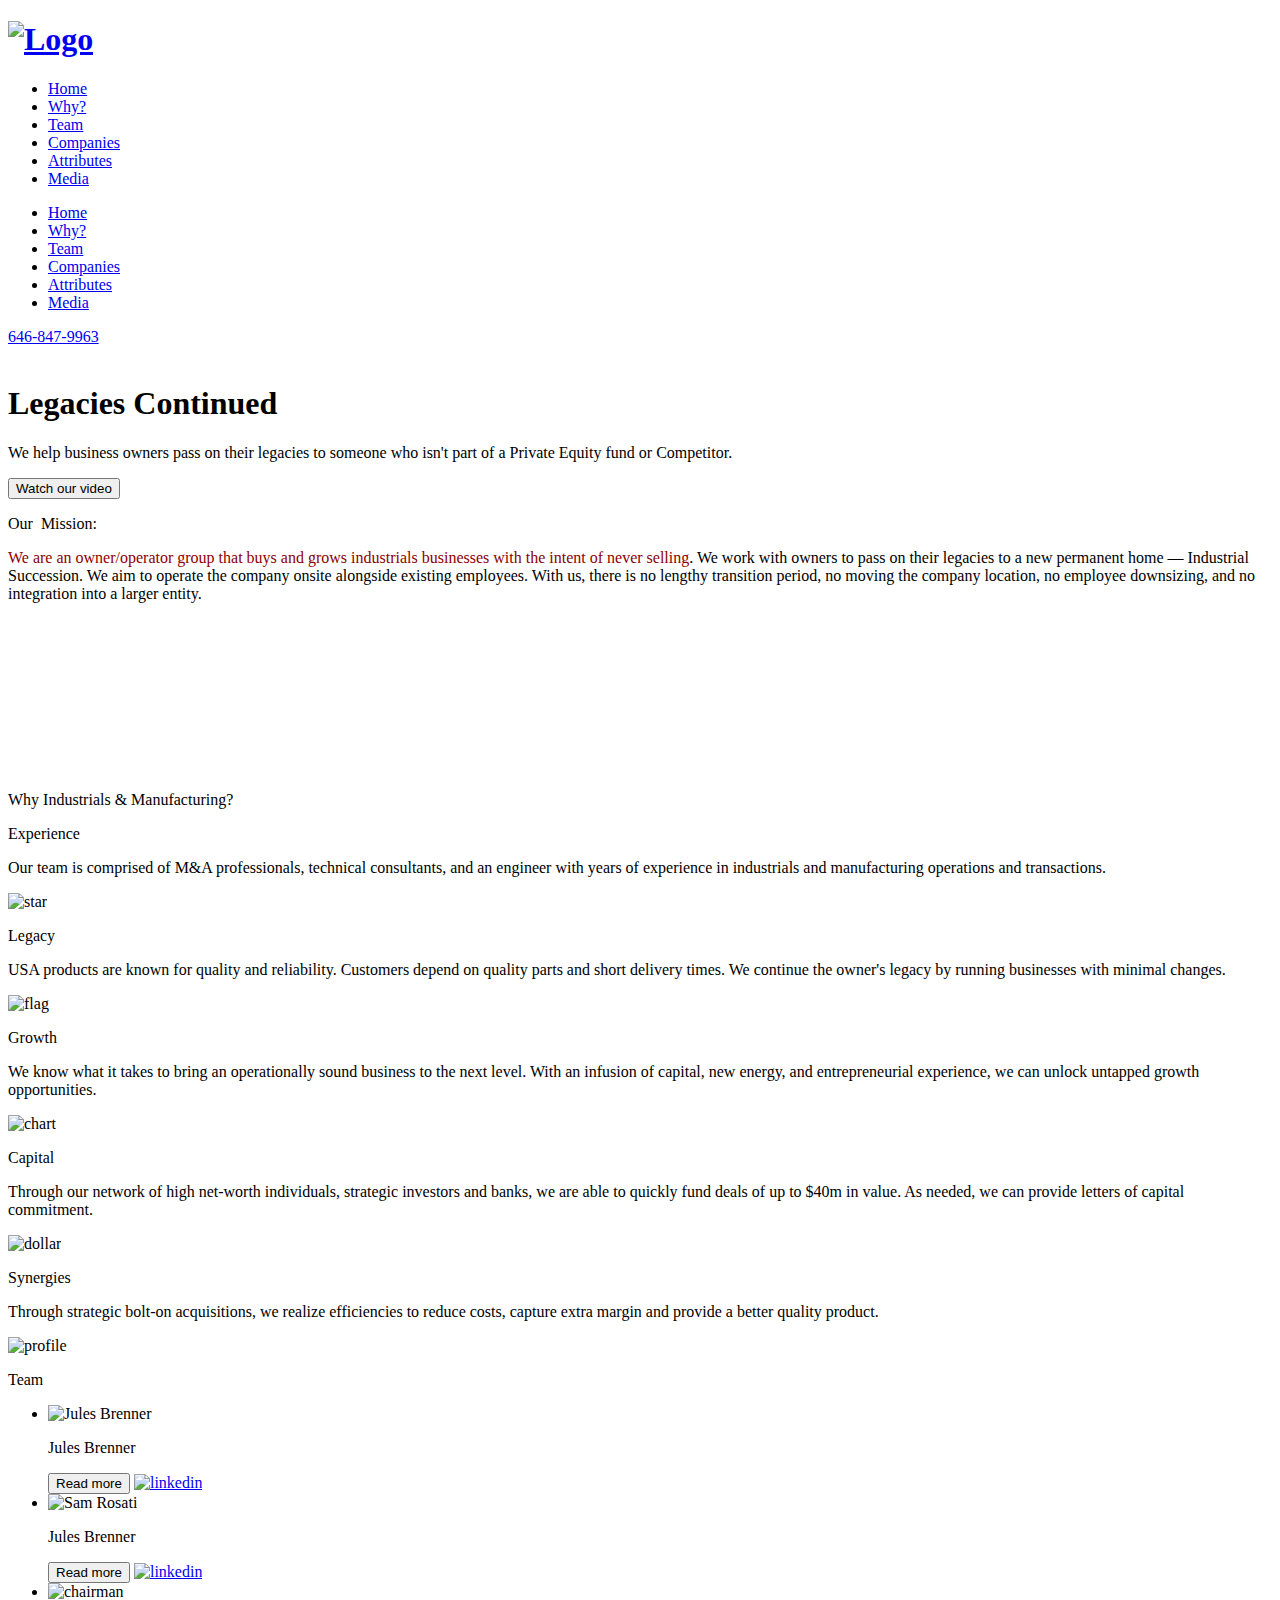
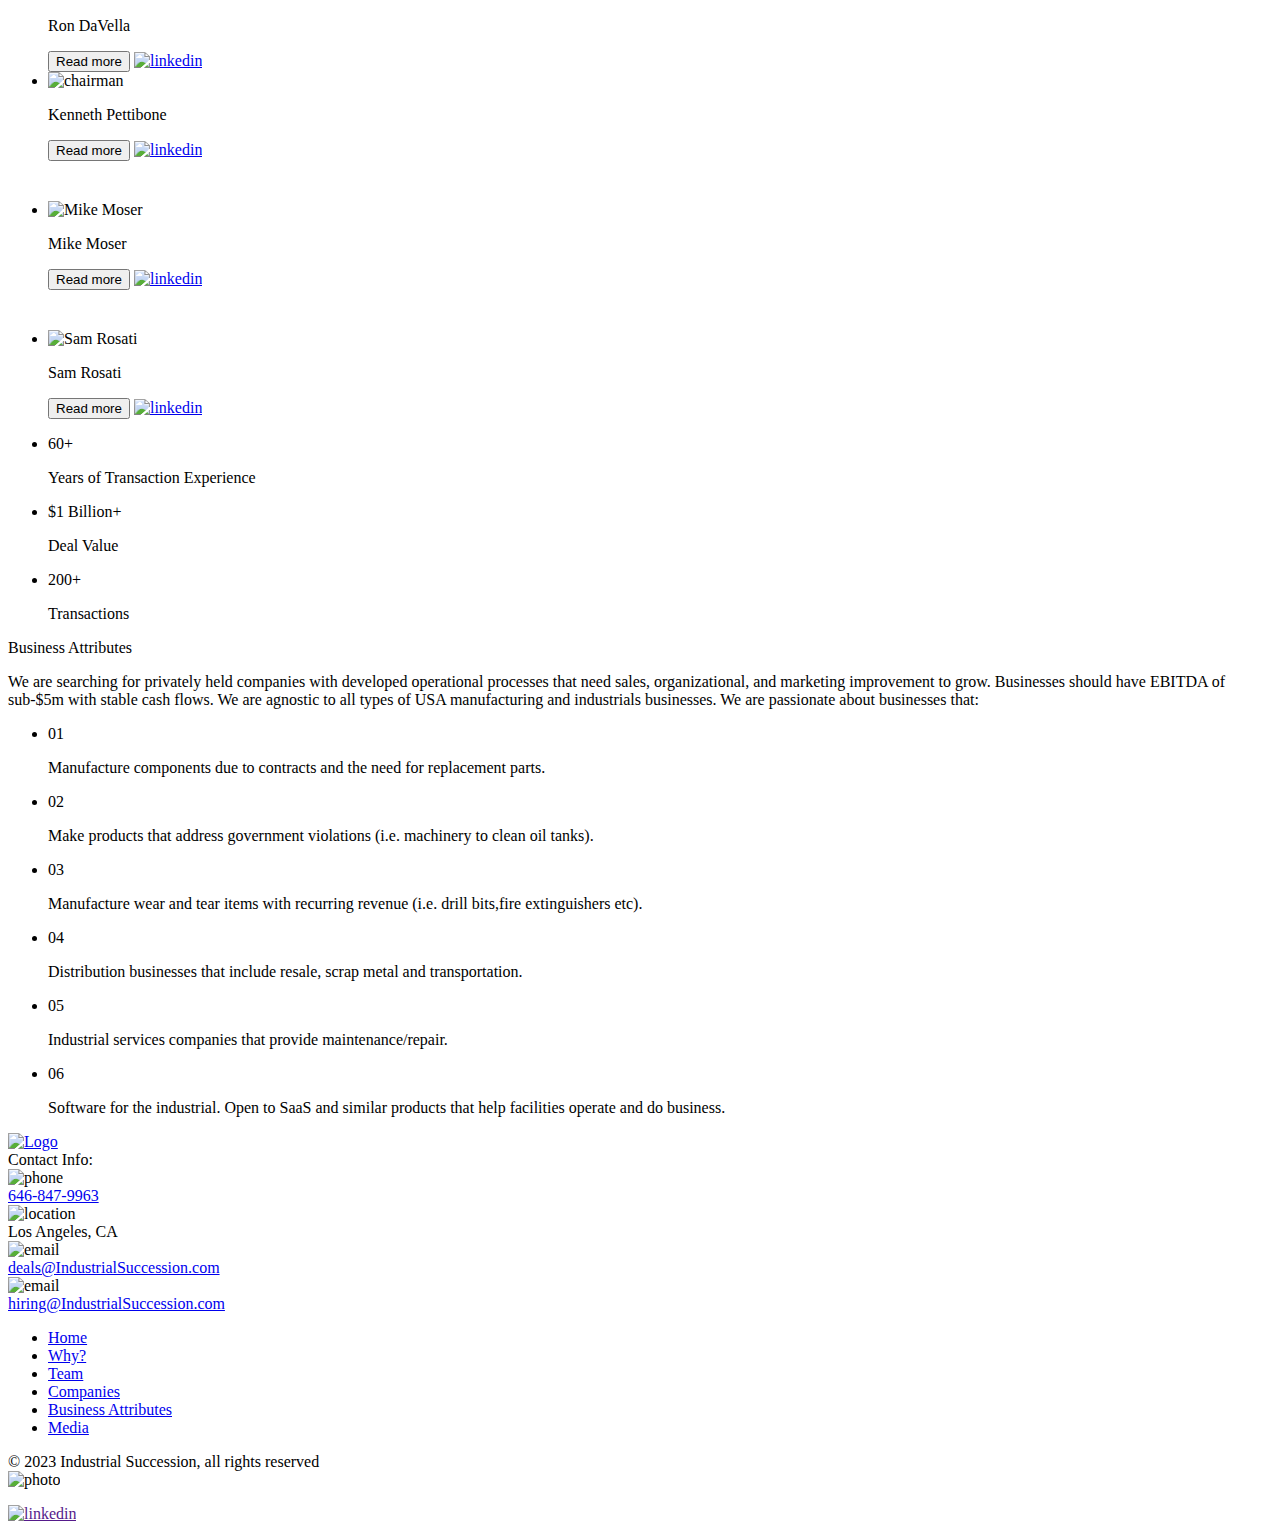
==== index.html @ f63333eb "teask" ====
<!DOCTYPE html>
<html lang="ru">

<head>
    <meta charset="UTF-8">
    <title>Industrial Succession</title>

    <meta http-equiv="Content-Type" content="text/html; charset=UTF-8">
    <meta name="viewport" content="width=device-width, initial-scale=1">
    <meta http-equiv="X-UA-Compatible" content="IE=edge">
    <link rel="icon" type="image/png" sizes="64x64" href="logo-single.png">
    <link rel="icon" type="image/png" sizes="32x32" href="logo-single.png">
    <link rel="apple-touch-icon" type="image/png" sizes="64x64" href="logo-single.png">
    <link rel="shortcut icon" type="image/png" href="logo-single.png">

    <link rel="stylesheet" href="https://cdnjs.cloudflare.com/ajax/libs/jquery-modal/0.9.1/jquery.modal.min.css" />
    <link rel="stylesheet" href="css/style.min.css">

    <script src="js/libs/jquery-3.3.1.min.js"></script>
<style>
    .icon img{
    width: 26px;
    margin-right: 17px;
}
#top-ppp{
    margin-top: 28px;
}
</style>
</head>

<body>

    <header id="header" class="header">
        <div class="container">
            <h1 class="logo">
                <a href="/">
                <img src="./img/photos/industrial_succession_logo (1).jpg" alt="Logo">
            </a>
            </h1>
            <nav class="nav-desktop">
                <ul class="navigation">
                    <li><a rel='m_PageScroll2id' href="#header">Home</a></li>
                    <li><a rel='m_PageScroll2id' href="#manufacturing">Why?</a></li>
                    <li><a rel='m_PageScroll2id' href="#team">Team</a></li>
					<li><a href="https://www.manufacturingsuccession.com/Companies">Companies</a></li>
                    <li><a rel='m_PageScroll2id' href="#attributes">Attributes</a></li>
                    <li><a href="https://www.manufacturingsuccession.com/media">Media</a></li>
					
                </ul>
            </nav>
            <div id="nav-mobile-btn" class="nav-icon shown-xs">
                <span></span>
                <span></span>
                <span></span>
            </div>
            <nav id="nav-mobile" class="nav-mobile shown-xs">
                <ul class="navigation">
                    <li>
                        <a rel='m_PageScroll2id' data-mob href="#main">Home</a>
                    </li>
                    <li>
                        <a rel='m_PageScroll2id' data-mob href="#manufacturing">Why?</a>
                    </li>
                    <li>
                        <a rel='m_PageScroll2id' data-mob href="#team">Team</a>
                    </li>
					
                       <li><a href="https://www.manufacturingsuccession.com/Companies">Companies</a></li>
                    
                    <li>
                        <a rel='m_PageScroll2id' data-mob href="#attributes">Attributes</a>
                    </li>
                    <li><a href="https://www.manufacturingsuccession.com/media">Media</a></li>
					
                </ul>
            </nav>
            <a href="tel:646 847-9963" class="main-btn">646-847-9963</a>
            <div class="plug">&nbsp;</div>
        </div>
    </header>
    <section id="main" class="main">
        <div class="container">
            <h1 class="title">
                <!-- <span>Manufacturing</span> -->
                <!-- <span>Legacies Continued</span> -->
                <span class="title-1">Legacies</span> 
                <span>Continued</span>
            </h1>
            <p class="description">
                We help business owners pass on their legacies to someone who isn't part of a Private Equity fund or Competitor.
            </p>
            <button data-video class="main-btn">Watch our video</button>
            <div id="mission" class="mission">
                <p class="mission-title"><span>Our&nbsp;</span> Mission:</p>
                <p class="mission-description"><span style="color:#8c0000">We are an owner/operator group that buys and grows industrials businesses with the intent of never selling</span>. We work with owners to pass on their legacies to a new permanent home — Industrial Succession. We aim to operate the company onsite alongside existing employees. With us, there is no lengthy transition period, no moving the company location, no employee downsizing, and no integration into a larger entity.</p>
            </div>
        </div>
    </section>
    <section class="video">
        <div class="container">
            <div id="video-wrap" class="video-wrap">
                <iframe id="video" class="video-box" width="100%" height="auto" src="" frameborder="0" allow="accelerometer; autoplay; encrypted-media; gyroscope; picture-in-picture" allowfullscreen title="Demo video">
            </iframe>
                <div id="play-icon" class="play">&nbsp;</div>
            </div>
        </div>
    </section>
    <section id="manufacturing" class="manufacturing">
        <div class="container">
            <div class="row">
                <!-- <div class="title">
                    <span>Why</span> industrials & Manufacturing?
                </div> -->
                <div class="title">
                    <span class="title1">Why</span><span class="title2"> Industrials & </span> Manufacturing?
                </div>
                <div class="row-item">
                    <p class="row-item-title">Experience</p>
                    <!-- <p class="row-item-desc">Our team is comprised of an active investment banker, M&A attorney, former Deloitte Partner M&A professionals, technical consultants, and an engineer with years of experience in industrials/manufacturing operations and transactions.</p> -->
                    <p class="row-item-desc">Our team is comprised of M&A professionals, technical consultants, and an engineer with years of experience in industrials and manufacturing operations and transactions.</p>
                    <div class="row-item-icon">
                        <img src="img/icons/star.svg" alt="star">
                    </div>
                </div>
                <div class="row-item">
                    <p class="row-item-title">Legacy</p>
                    <p class="row-item-desc">USA <!--manufactured--> products are known for quality and reliability. Customers depend on quality parts and short delivery times. We continue the owner's legacy by running businesses with minimal changes.
                    </p>
                    <div class="row-item-icon">
                        <img src="img/icons/flag.svg" alt="flag">
                    </div>
                </div>
            </div>
            <div class="row">
                <div class="row-item">
                    <p class="row-item-title">Growth</p>
                    <p class="row-item-desc">We know what it takes to bring an operationally sound <!--manufacturing--> business to the next level. With an infusion of capital, new energy, and entrepreneurial experience, we can unlock untapped growth opportunities.</p>
                    <div class="row-item-icon">
                        <img src="img/icons/chart.svg" alt="chart">
                    </div>
                </div>
                <div class="row-item">
                    <p class="row-item-title">Capital</p>
                    <p class="row-item-desc">Through our network of high net-worth individuals, strategic investors and banks, we are able to quickly fund deals of up to $40m<!--$20m--> in value. As needed, we can provide letters of capital commitment.</p>
                    <div class="row-item-icon">
                        <img src="img/icons/dollar.svg" alt="dollar">
                    </div>
                </div>
                <div class="row-item">
                    <p class="row-item-title">Synergies</p>
                    <p class="row-item-desc">Through strategic bolt-on acquisitions, we realize efficiencies to reduce costs, capture extra margin and provide a better quality product.</p>
                    <div class="row-item-icon">
                        <img src="img/icons/profile.svg" alt="profile">
                    </div>
                </div>
            </div>
        </div>
    </section>
    <section class="team">
        <!-- <div class="decor">&nbsp;</div> -->
        <div class="container">
            <p id="team" class="title">Team</p>
            <!-- <div class="concrete">
                <div class="photo">
                    <img src="img/photos/photo-0.png" alt="chairman">
                    <a href="https://www.linkedin.com/in/jules-brenner/" target="_blank" class="link">
                    <img src="img/icons/linkedin.svg" alt="linkedin">
                </a>
                </div>
                <div class="content">
                    <p class="name">Jules Brenner</p>
                    <p class="desc">Jules founded Industrial Succession with the goal of leveraging years of experience in sales, manufacturing, and engineering in order to acquire and grow established manufacturing and industrial operations. He blends a passion for creative engineering solutions with
                        a love for well branded and marketed products.</p>
                    <button data-modal="#info" data-info="0" class="read-more">Read more</button>
                </div>
            </div> -->
        </div>
    </section>
    <section id="advisors" class="advisors">
        <div class="container">
            <!--<p id="team" class="title">Advisors</p>-->
            <ul class="card-wrap">

                <li class="card mobile" >
                    <div class="photo">
                        <img src="img/photos/juless.jpg" alt="Jules Brenner">
                    </div>
                    <div class="content">
                        <p class="card-title">Jules Brenner</p>
                        <div class="bottom">
                            <button data-modal="#info" data-info="0" class="read-more">Read more</button>
                            <a href="https://www.linkedin.com/in/jules-brenner/" target="_blank" class="link">
                            <img src="img/icons/linkedin.svg" alt="linkedin">
                        </a>
                        </div>
                    </div>
                </li>

                
                <li class="card mobile2" >
                    <div class="photo">
                        <img src="img/photos/juless.jpg" alt="Sam Rosati">
                    </div>
                    <div class="content">
                        <p class="card-title">Jules Brenner</p>
                        <div class="bottom">
                            <button data-modal="#info" data-info="0" class="read-more">Read more</button>
                            <a href="https://www.linkedin.com/in/jules-brenner/" target="_blank" class="link">
                            <img src="img/icons/linkedin.svg" alt="linkedin">
                        </a>
                        </div>
                    </div>
                </li>

                <li class="card">
                    <div class="photo">
                        <img src="img/photos/photo-2.png" alt="chairman">
                    </div>
                    <div class="content">
                        <p class="card-title">Ron DaVella</p>
                        <div class="bottom">
                            <button data-modal="#info" data-info="2" class="read-more">Read more</button>
                            <a href="https://www.linkedin.com/in/ron-davella-a9893a3/" target="_blank" class="link">
                            <img src="img/icons/linkedin.svg" alt="linkedin">
                        </a>
                        </div>
                    </div>
                </li>




                <li class="card">
                    <div class="photo">
                        <img src="./img/photos/photo-5.jpg" alt="chairman">
                    </div>
                    <div class="content">
                        <p class="card-title">Kenneth Pettibone</p>
                        <div class="bottom">
                            <button data-modal="#info" data-info="3" class="read-more">Read more</button>
                            <a href="https://www.linkedin.com/in/kenneth-pettibone-36116a1b3/" target="_blank" class="link">
                            <img src="img/icons/linkedin.svg" alt="linkedin">
                        </a>
                        </div>
                    </div>
                </li>


                <li class="card" style="margin-top:40px">
                    <div class="photo">
                        <img src="./img/photos/photo-4.jpg" alt="Mike Moser">
                    </div>
                    <div class="content">
                        <p class="card-title">Mike Moser</p>
                        <div class="bottom">
                            <button data-modal="#info" data-info="6" class="read-more">Read more</button>
                            <a href="https://www.linkedin.com/in/mike-moser-a96142b" target="_blank" class="link">
                            <img src="img/icons/linkedin.svg" alt="linkedin">
                        </a>
                        </div>
                    </div>
                </li>

                <!-- <li class="card" style="margin-top:40px">
                    <div class="photo">
                        <img src="/img/photos/DaleSannipoli.png" alt="chairman">
                    </div>
                    <div class="content">
                        <p class="card-title">Dale Sannipoli</p>
                        <div class="bottom">
                            <button data-modal="#info" data-info="4" class="read-more">Read more</button>
                            <a href="https://www.linkedin.com/in/dalesannipoli/" target="_blank" class="link">
                            <img src="img/icons/linkedin.svg" alt="linkedin">
                        </a>
                        </div>
                    </div>
                </li> -->

                <!-- <div class="photo">
                    <img src="/img/photos/photo-4.jpg" alt="chairman">
                </div>
                <div class="content">
                    <p class="card-title">Mike Moser</p>
                    <div class="bottom">
                        <button data-modal="#info" data-info="7" class="read-more">Read more</button>
                        <a href="https://www.linkedin.com/in/mike-moser-a96142b" target="_blank" class="link">
                        <img src="img/icons/linkedin.svg" alt="linkedin">
                    </a>
                    </div>
                </div>
            </li> -->
            
        
               
                <li class="card" style="margin-top:40px">
                    <div class="photo">
                        <img src="img/photos/photo-4.jpeg" alt="Sam Rosati">
                    </div>
                    <div class="content">
                        <p class="card-title">Sam Rosati</p>
                        <div class="bottom">
                            <button data-modal="#info" data-info="1" class="read-more">Read more</button>
                            <a href="http://linkedin.com/in/sam-rosati-68787a8" target="_blank" class="link">
                            <img src="img/icons/linkedin.svg" alt="linkedin">
                        </a>
                        </div>
                    </div>
                </li>

               
                  
            </ul>
            <ul id="numbers" class="number-wrap">
                <li class="number">
                    <p class="number-title"><!--110+-->60+</p>
                    <p class="number-desc">Years of Transaction Experience</p>
                </li>
                <li class="number">
                    <p class="number-title"><!--$2-->$1 Billion+</p>
                    <p class="number-desc">Deal Value</p>
                </li>
                <li class="number">
                    <p class="number-title"><!--300+-->200+</p>
                    <p class="number-desc">Transactions</p>
                </li>
            </ul>
        </div>
    </section>
    <section class="attributes">
        <div class="container">
            <div id="attributes" class="top">
                <div class="title">
                    <span>Business</span> Attributes
                </div>
                <p class="desc">			
					We are searching for privately held companies with developed operational processes that need sales, organizational, and marketing improvement to grow. Businesses should have EBITDA of sub-$5m with stable cash flows. We are agnostic to all types of USA manufacturing and industrials businesses. We are passionate about businesses that:
                </p>
            </div>
            <ul id="attributes-row" class="row">
                <li class="card">
                    <div class="title">01</div>
                    <p class="desc">Manufacture <!--equipment or defense--> components due to contracts and the need for replacement parts.</p>
                </li>
                <li class="card">
                    <div class="title">02</div>
                    <p class="desc">Make products that address government violations (i.e. machinery to clean oil tanks).</p>
                </li>
                <li class="card third">
                    <div class="title">03</div>
                    <p class="desc">Manufacture wear and tear items with recurring revenue (i.e. drill bits,fire extinguishers etc).</p>
                </li>
                <li class="card">
                    <div class="title">04</div>
                    <p class="desc">Distribution businesses that include resale, scrap metal and transportation.</p>
                </li>
                <li class="card">
                    <div class="title">05</div>
                    <p class="desc"><!--Have a shelf life and require regular replacement (i.e. fire extinguishers.)-->Industrial services companies that provide maintenance/repair.</p>
                </li>
                <li class="card">
                    <div class="title">06</div>
                    <p class="desc"><!--Have a shelf life and require regular replacement (i.e. fire extinguishers.)-->Software for the industrial. Open to SaaS and similar products that help facilities operate and do business.</p>
                </li>
            </ul>
        </div>
    </section>
    <footer class="footer">
        <div class="container">
            <div class="top">
                <div class="left">
                    <a href="/" class="logo">
                    <img src="img/industrial_succession_logo_footer.jpg" alt="Logo">
                </a>
                </div>
                <div class="right">
                    <div class="contact-wrap">
                        <div class="title">Contact Info:</div>
                        <div class="contact">
                            <div class="icon">
                                <img src="img/icons8-google-pixel-6-48.png" alt="phone">
                            </div>
                            <a href="tel:646 847-9963">646-847-9963</a>
                        </div>
                        <!-- <div class="contact"> -->
                            <!-- <div class="icon"> -->
                                <!-- <img src="img/icons/pin.svg" alt="location"> -->
                            <!-- </div> -->
                            <!-- <div>Scottsdale, AZ</div> -->
                        <!-- </div> -->
                        <div class="contact">
                            <div class="icon">
                                <img src="img/icons8-visit-50.png" alt="location">
                            </div>
                            <!-- <div>Scottsdale, AZ</div> -->
                             <div>Los Angeles, CA</div>
                        </div>
                        <div class="contact">
                            <div class="icon">
                                <img src="img/icons8-mail-50.png" alt="email">
                            </div>
                            <a href="mailto:deals@IndustrialSuccession.com">deals@IndustrialSuccession.com</a>
                        </div>
                        <div class="contact">
                            <div class="icon">
                                <img src="img/icons8-mail-50.png" alt="email">
                            </div>
                            <a href="mailto:hiring@IndustrialSuccession.com">hiring@IndustrialSuccession.com</a>
                        </div>
                    </div>
                    <div>
                        <nav class="nav-footer">
                            <ul>
                                <li><a rel='m_PageScroll2id' href="#header">Home</a></li>
                                <li><a rel='m_PageScroll2id' href="#manufacturing">Why?<!--Manufacturing?--></a></li>
                                <li><a rel='m_PageScroll2id' href="#team">Team</a></li>
								<li><a href="https://www.manufacturingsuccession.com/Companies">Companies</a></li>
                                <li><a rel='m_PageScroll2id' href="#attributes">Business Attributes</a></li>
                                <li><a href="https://www.manufacturingsuccession.com/media">Media</a></li>
								 
                            </ul>
                        </nav>
                    </div>
                </div>
            </div>
            <div class="bottom">
                © 2023 Industrial Succession, all rights reserved
            </div>
        </div>
    </footer>

    <div>
        <div id="info" class="modal">
            <div class="top-part">
                <div class="photo">
                    <img data-photo src="" alt="photo">
                </div>
                <p data-name class="name"></p>
                <p data-position class="position"></p>
                <a data-link href="" target="_blank" class="link">
                <img src="img/icons/linkedin.svg" alt="linkedin">
            </a>
            </div>
            <div class="content">
                <p data-short class="desc-short"></p>
                <div data-long class="desc-long"></div>
            </div>
        </div>
    </div>

    <script src="https://cdnjs.cloudflare.com/ajax/libs/jquery-modal/0.9.1/jquery.modal.min.js"></script>
    <script src="js/libs/jquery.malihu.PageScroll2id.min.js"></script>
    <script src="js/script.min.js"></script>
</body>

</html>
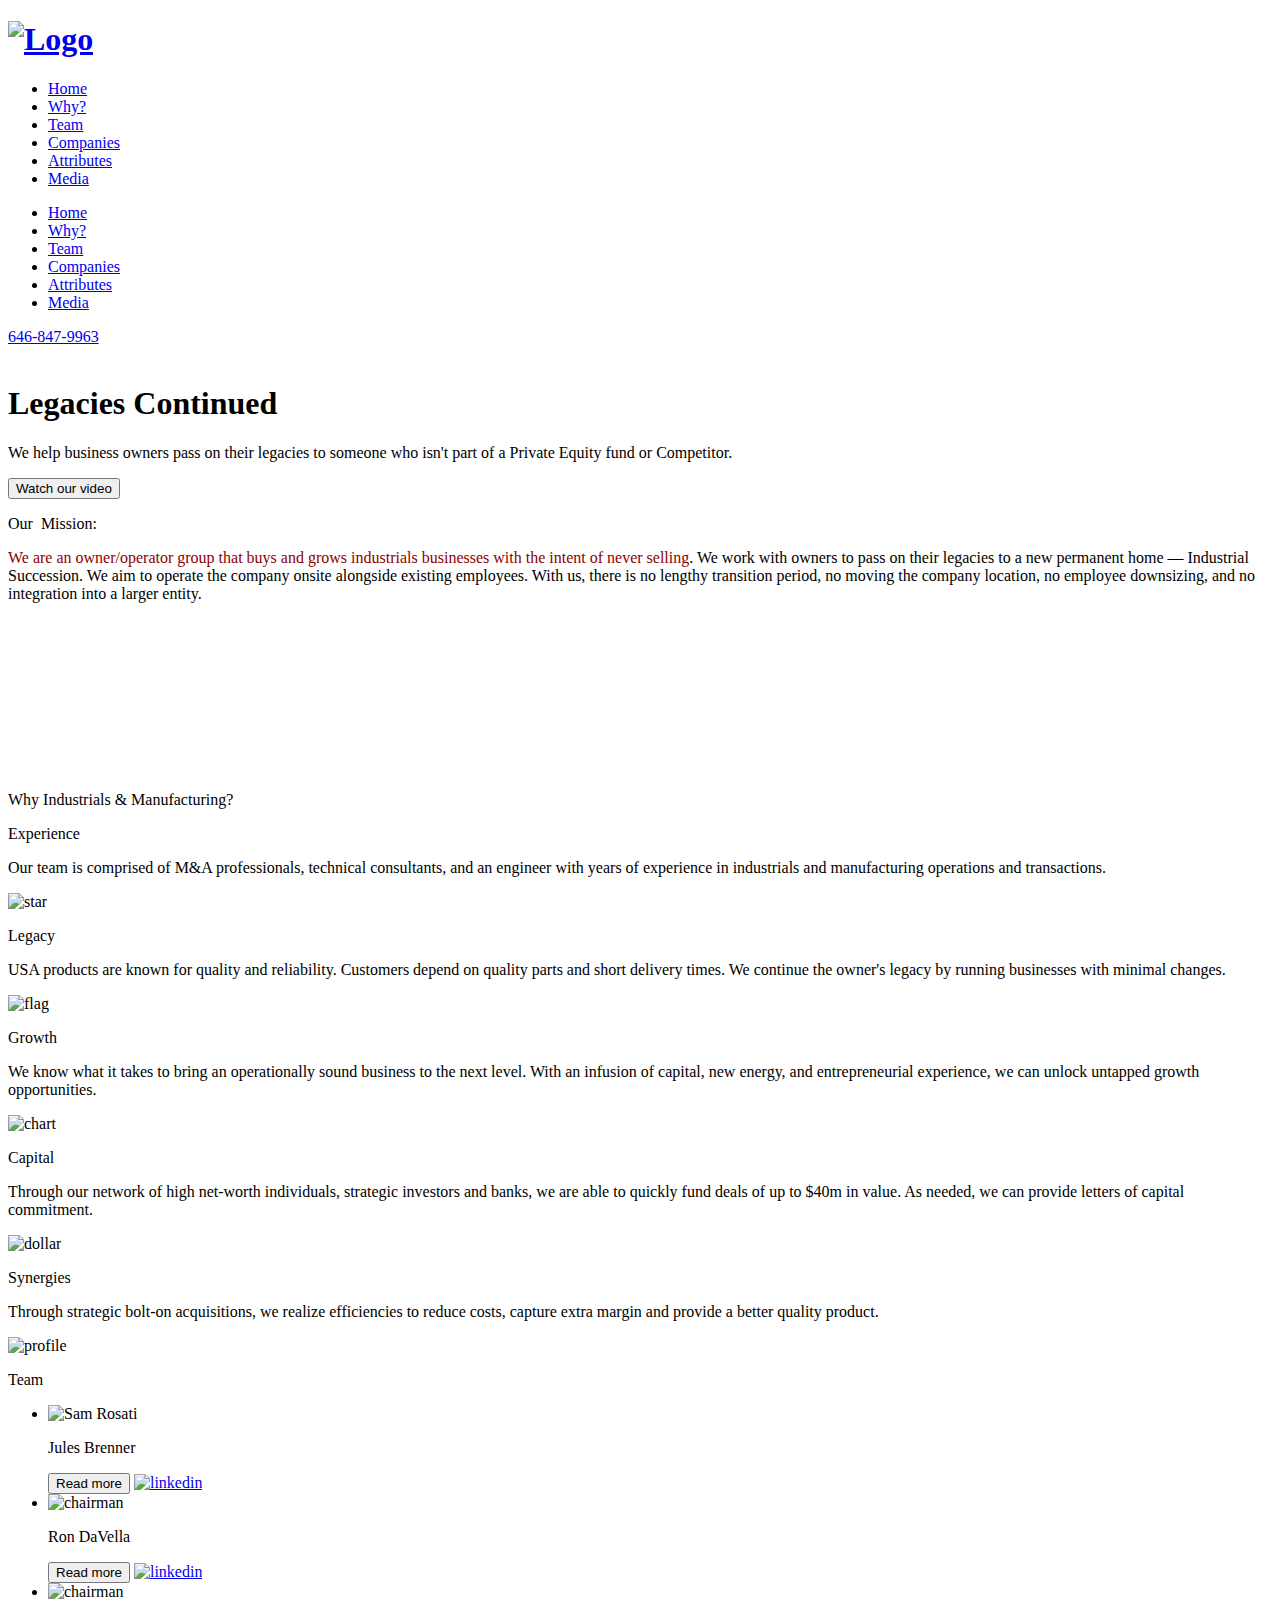
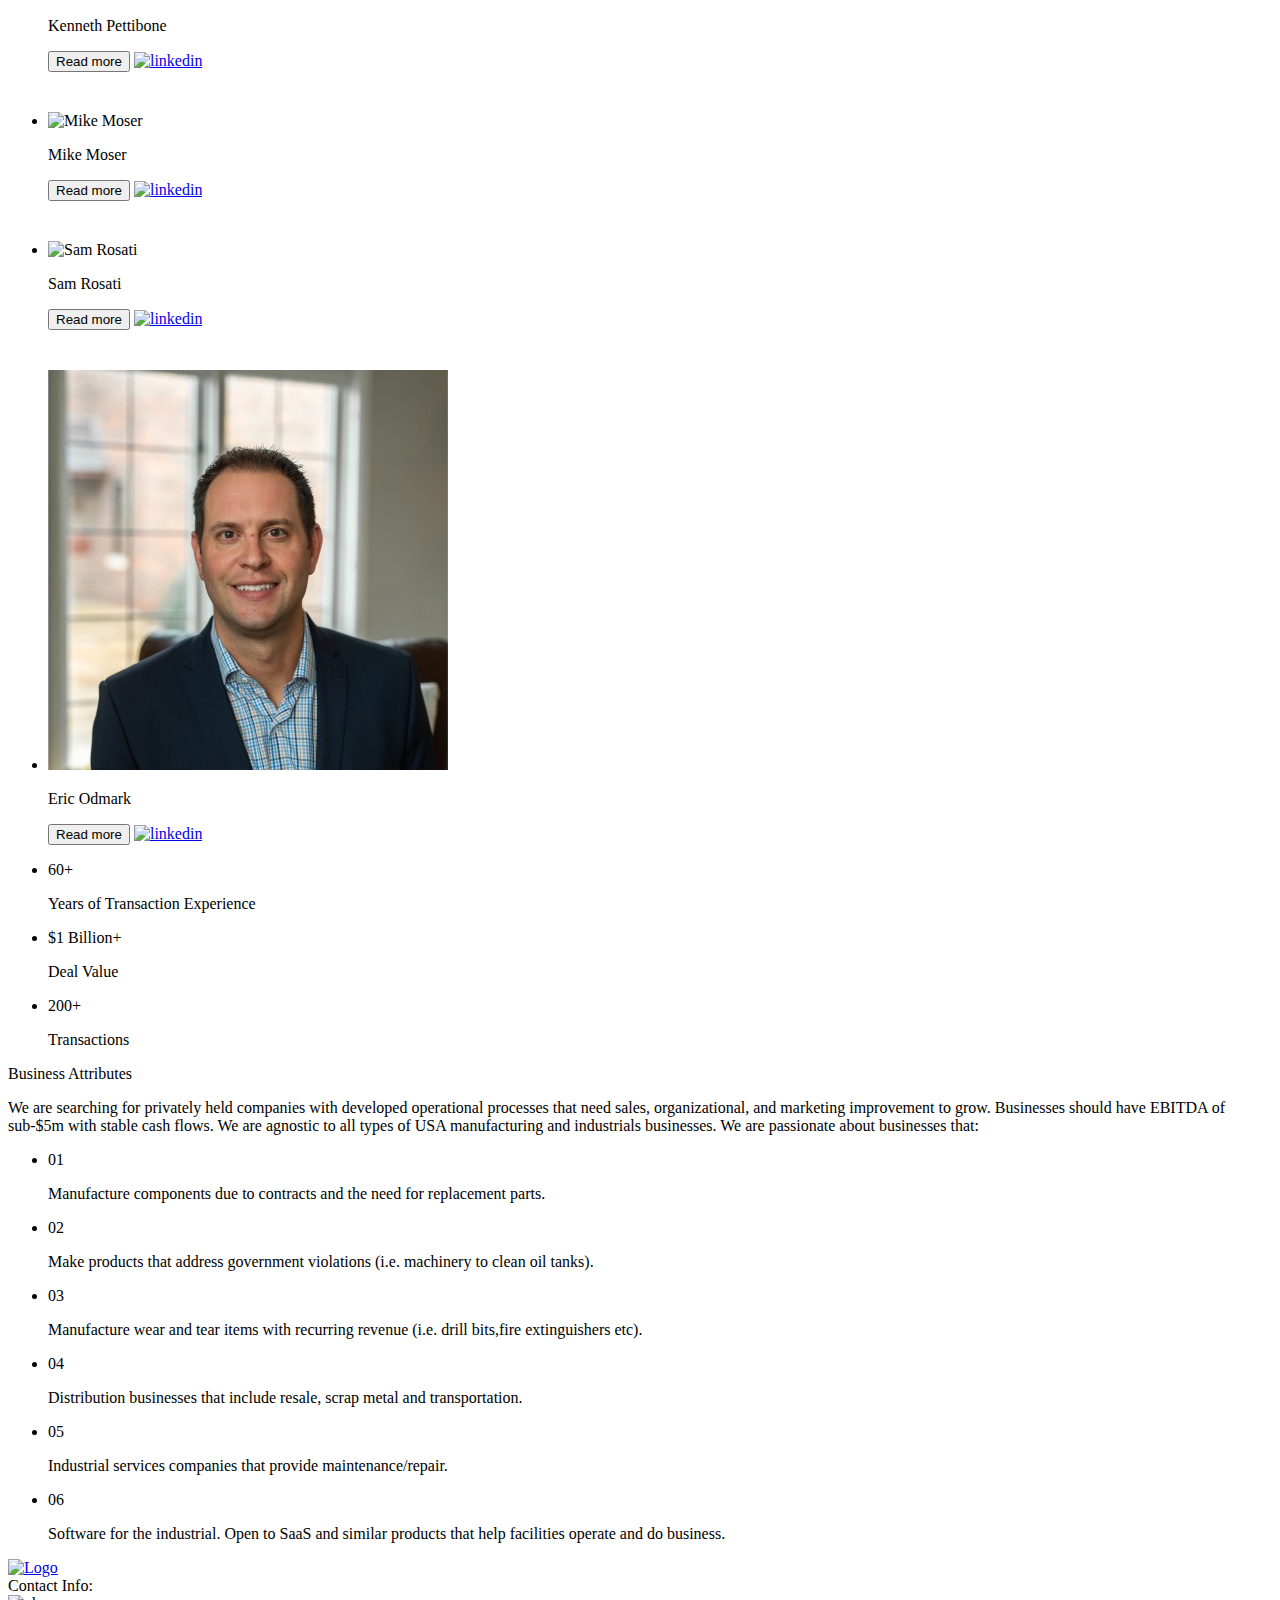
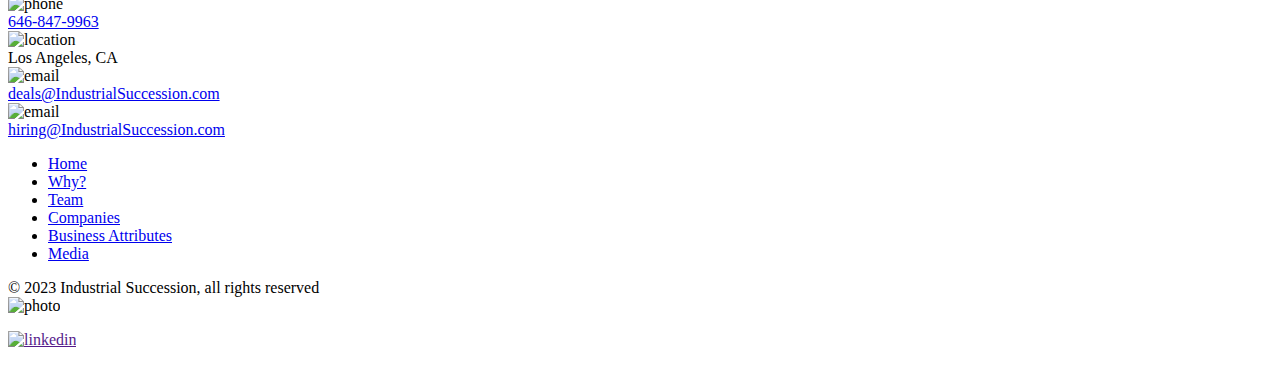
==== commit ee07d596: "newup" ====
--- a/index.html
+++ b/index.html
@@ -181,9 +181,12 @@
             <!--<p id="team" class="title">Advisors</p>-->
             <ul class="card-wrap">
 
-                <li class="card mobile" >
-                    <div class="photo">
-                        <img src="img/photos/juless.jpg" alt="Jules Brenner">
+                
+
+                
+                <li class="card mobile2" >
+                    <div class="photo">
+                        <img src="img/photos/juless.jpg" alt="Sam Rosati">
                     </div>
                     <div class="content">
                         <p class="card-title">Jules Brenner</p>
@@ -196,22 +199,6 @@
                     </div>
                 </li>
 
-                
-                <li class="card mobile2" >
-                    <div class="photo">
-                        <img src="img/photos/juless.jpg" alt="Sam Rosati">
-                    </div>
-                    <div class="content">
-                        <p class="card-title">Jules Brenner</p>
-                        <div class="bottom">
-                            <button data-modal="#info" data-info="0" class="read-more">Read more</button>
-                            <a href="https://www.linkedin.com/in/jules-brenner/" target="_blank" class="link">
-                            <img src="img/icons/linkedin.svg" alt="linkedin">
-                        </a>
-                        </div>
-                    </div>
-                </li>
-
                 <li class="card">
                     <div class="photo">
                         <img src="img/photos/photo-2.png" alt="chairman">
@@ -219,77 +206,45 @@
                     <div class="content">
                         <p class="card-title">Ron DaVella</p>
                         <div class="bottom">
+                            <button data-modal="#info" data-info="1" class="read-more">Read more</button>
+                            <a href="https://www.linkedin.com/in/ron-davella-a9893a3/" target="_blank" class="link">
+                            <img src="img/icons/linkedin.svg" alt="linkedin">
+                        </a>
+                        </div>
+                    </div>
+                </li>
+
+
+                <li class="card">
+                    <div class="photo">
+                        <img src="./img/photos/photo-5.jpg" alt="chairman">
+                    </div>
+                    <div class="content">
+                        <p class="card-title">Kenneth Pettibone</p>
+                        <div class="bottom">
                             <button data-modal="#info" data-info="2" class="read-more">Read more</button>
-                            <a href="https://www.linkedin.com/in/ron-davella-a9893a3/" target="_blank" class="link">
-                            <img src="img/icons/linkedin.svg" alt="linkedin">
-                        </a>
-                        </div>
-                    </div>
-                </li>
-
-
-
-
-                <li class="card">
-                    <div class="photo">
-                        <img src="./img/photos/photo-5.jpg" alt="chairman">
-                    </div>
-                    <div class="content">
-                        <p class="card-title">Kenneth Pettibone</p>
+                            <a href="https://www.linkedin.com/in/kenneth-pettibone-36116a1b3/" target="_blank" class="link">
+                            <img src="img/icons/linkedin.svg" alt="linkedin">
+                        </a>
+                        </div>
+                    </div>
+                </li>
+
+
+                <li class="card" style="margin-top:40px">
+                    <div class="photo">
+                        <img src="./img/photos/photo-4.jpg" alt="Mike Moser">
+                    </div>
+                    <div class="content">
+                        <p class="card-title">Mike Moser</p>
                         <div class="bottom">
                             <button data-modal="#info" data-info="3" class="read-more">Read more</button>
-                            <a href="https://www.linkedin.com/in/kenneth-pettibone-36116a1b3/" target="_blank" class="link">
-                            <img src="img/icons/linkedin.svg" alt="linkedin">
-                        </a>
-                        </div>
-                    </div>
-                </li>
-
-
-                <li class="card" style="margin-top:40px">
-                    <div class="photo">
-                        <img src="./img/photos/photo-4.jpg" alt="Mike Moser">
-                    </div>
-                    <div class="content">
-                        <p class="card-title">Mike Moser</p>
-                        <div class="bottom">
-                            <button data-modal="#info" data-info="6" class="read-more">Read more</button>
                             <a href="https://www.linkedin.com/in/mike-moser-a96142b" target="_blank" class="link">
                             <img src="img/icons/linkedin.svg" alt="linkedin">
                         </a>
                         </div>
                     </div>
                 </li>
-
-                <!-- <li class="card" style="margin-top:40px">
-                    <div class="photo">
-                        <img src="/img/photos/DaleSannipoli.png" alt="chairman">
-                    </div>
-                    <div class="content">
-                        <p class="card-title">Dale Sannipoli</p>
-                        <div class="bottom">
-                            <button data-modal="#info" data-info="4" class="read-more">Read more</button>
-                            <a href="https://www.linkedin.com/in/dalesannipoli/" target="_blank" class="link">
-                            <img src="img/icons/linkedin.svg" alt="linkedin">
-                        </a>
-                        </div>
-                    </div>
-                </li> -->
-
-                <!-- <div class="photo">
-                    <img src="/img/photos/photo-4.jpg" alt="chairman">
-                </div>
-                <div class="content">
-                    <p class="card-title">Mike Moser</p>
-                    <div class="bottom">
-                        <button data-modal="#info" data-info="7" class="read-more">Read more</button>
-                        <a href="https://www.linkedin.com/in/mike-moser-a96142b" target="_blank" class="link">
-                        <img src="img/icons/linkedin.svg" alt="linkedin">
-                    </a>
-                    </div>
-                </div>
-            </li> -->
-            
         
                
                 <li class="card" style="margin-top:40px">
@@ -299,8 +254,23 @@
                     <div class="content">
                         <p class="card-title">Sam Rosati</p>
                         <div class="bottom">
-                            <button data-modal="#info" data-info="1" class="read-more">Read more</button>
+                            <button data-modal="#info" data-info="4" class="read-more">Read more</button>
                             <a href="http://linkedin.com/in/sam-rosati-68787a8" target="_blank" class="link">
+                            <img src="img/icons/linkedin.svg" alt="linkedin">
+                        </a>
+                        </div>
+                    </div>
+                </li>
+
+                <li class="card" style="margin-top:40px">
+                    <div class="photo">
+                        <img src="img/photos/ericodmark.jpeg" alt="Eric Odmark">
+                    </div>
+                    <div class="content">
+                        <p class="card-title">Eric Odmark</p>
+                        <div class="bottom">
+                            <button data-modal="#info" data-info="5" class="read-more">Read more</button>
+                            <a href="https://www.linkedin.com/in/ericodmark/" target="_blank" class="link">
                             <img src="img/icons/linkedin.svg" alt="linkedin">
                         </a>
                         </div>
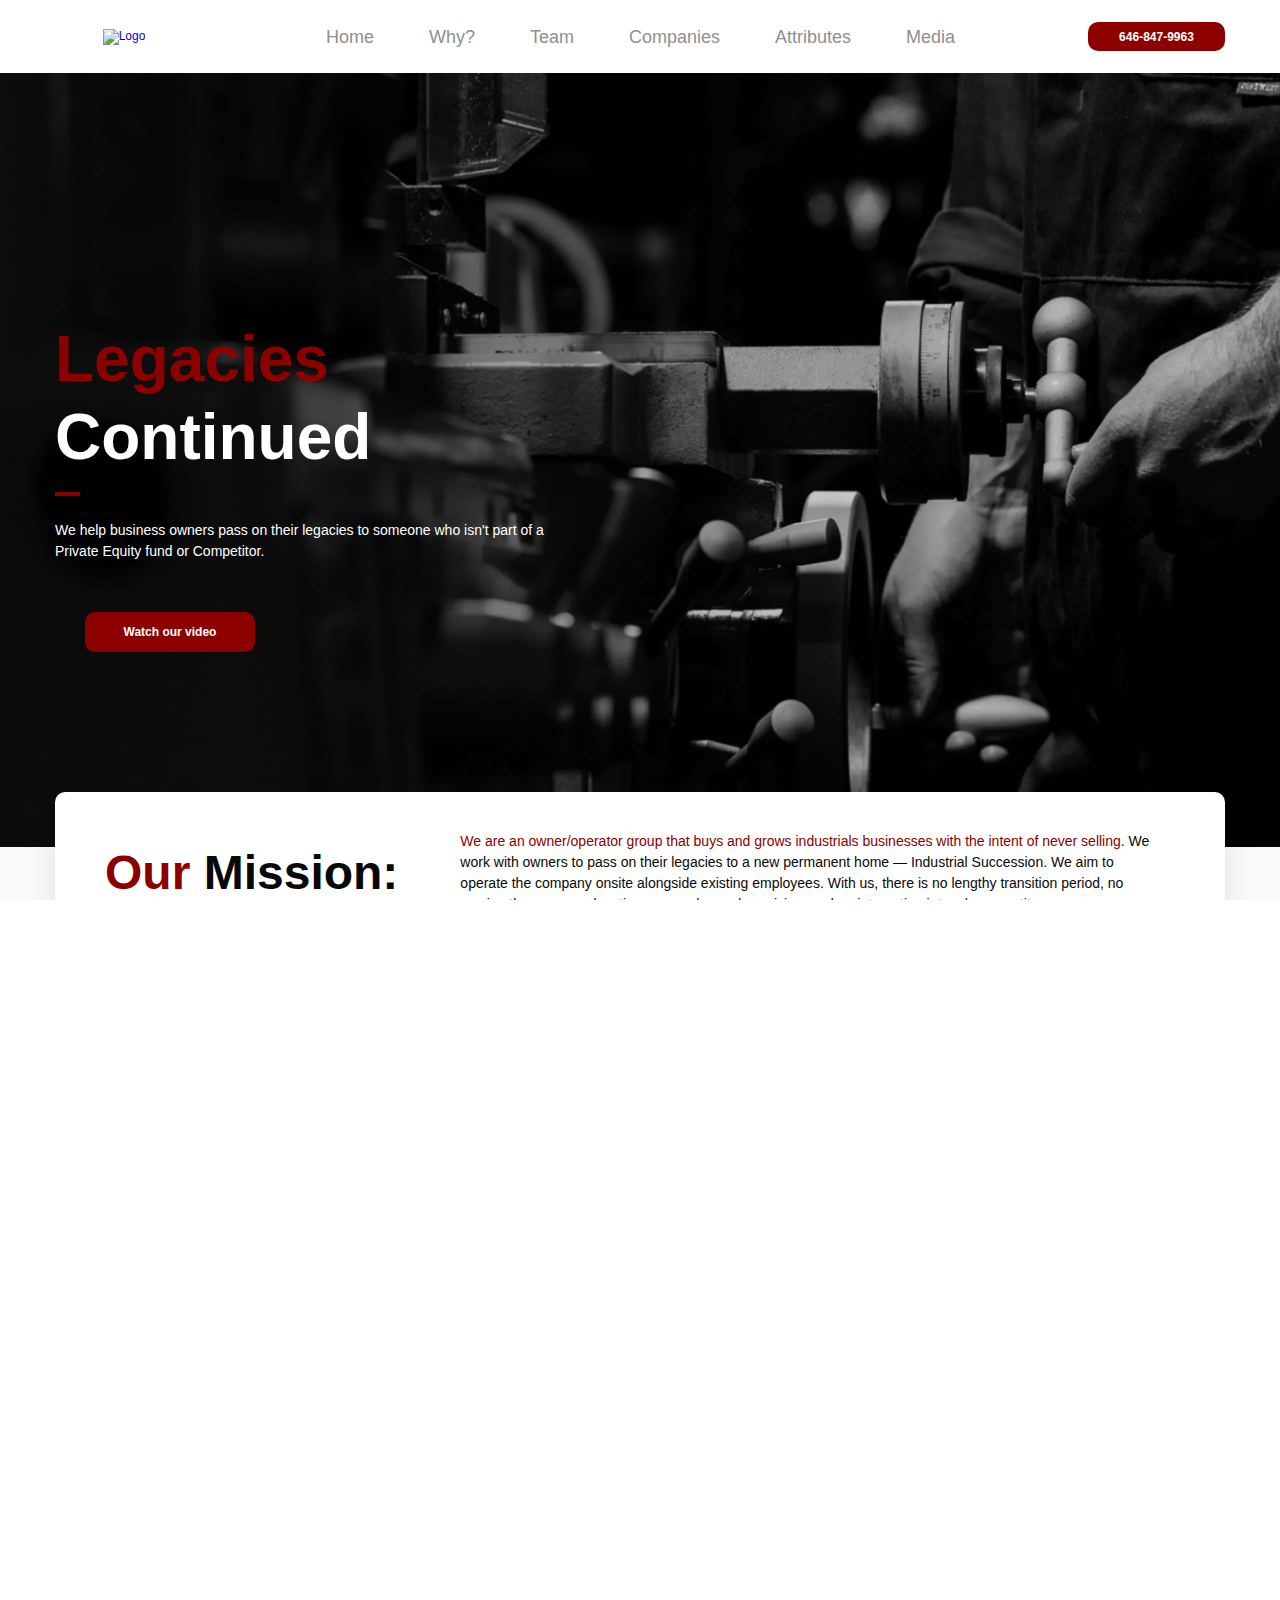
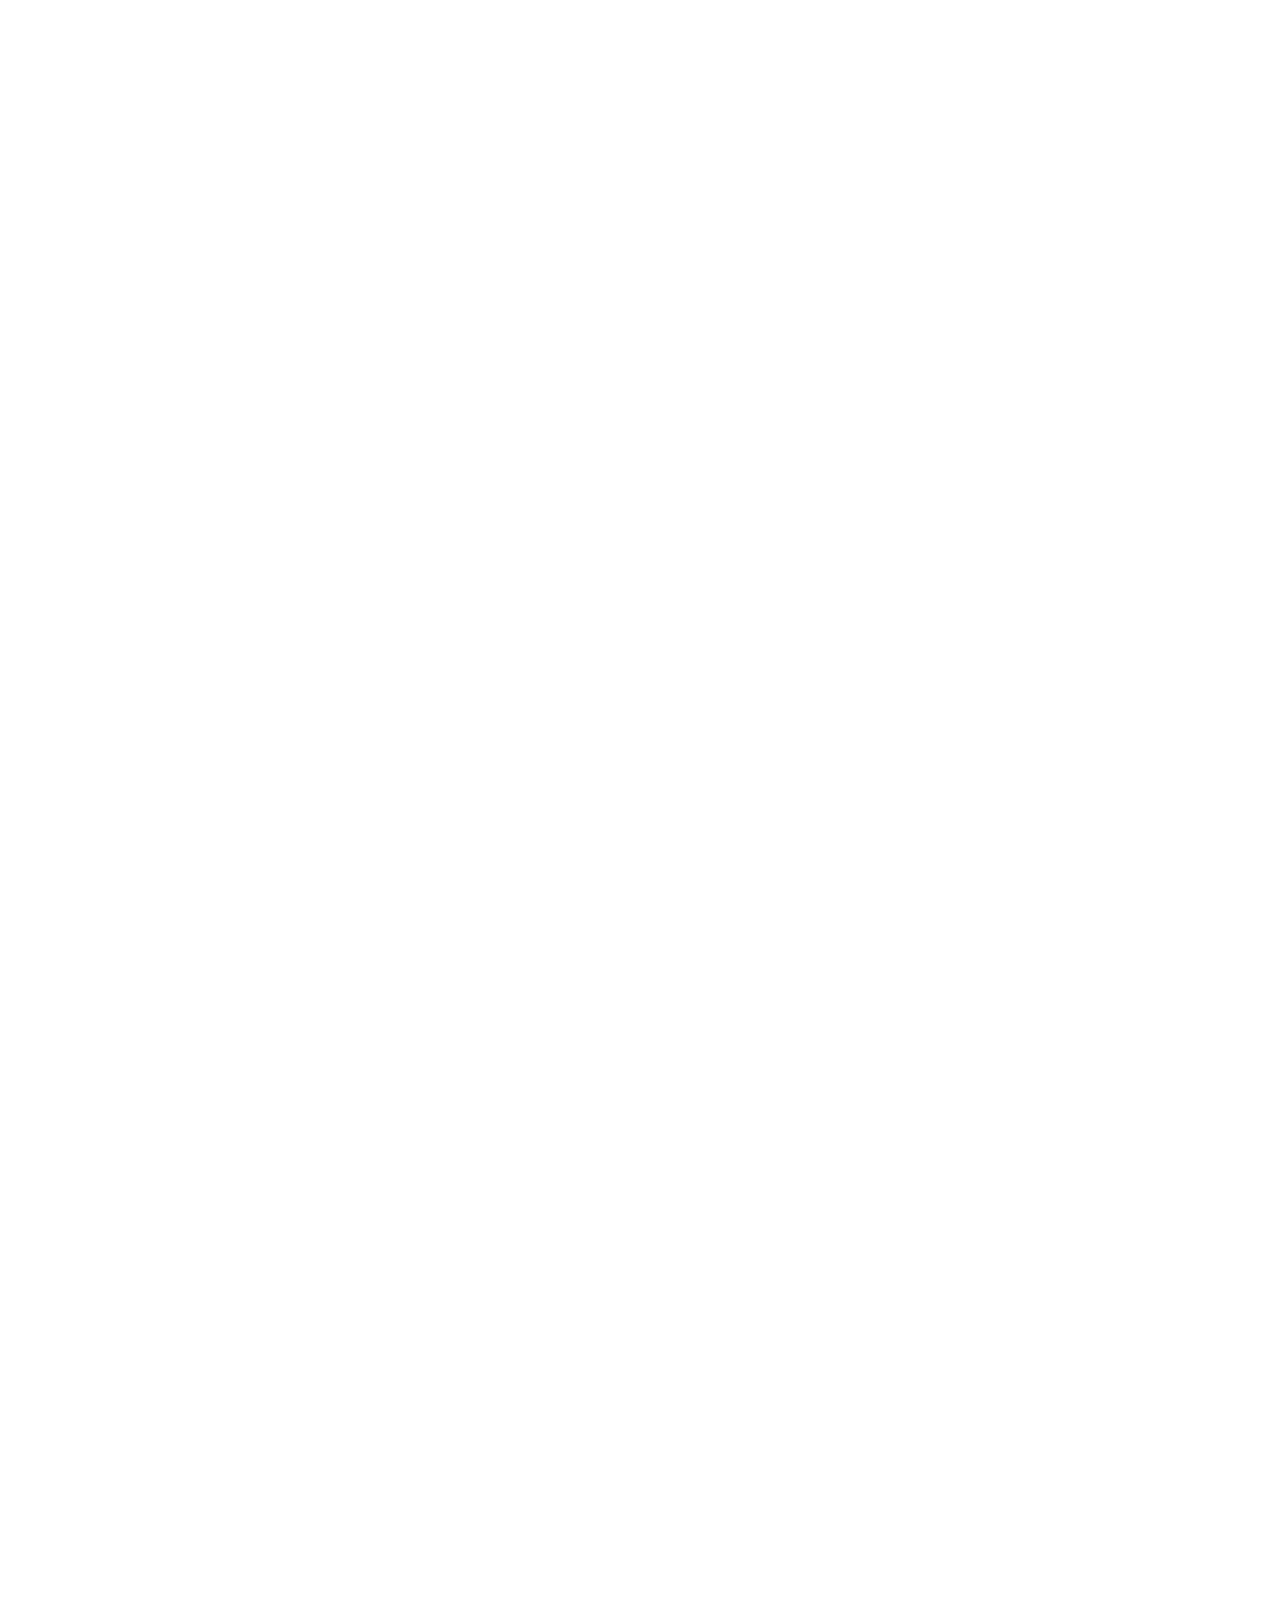
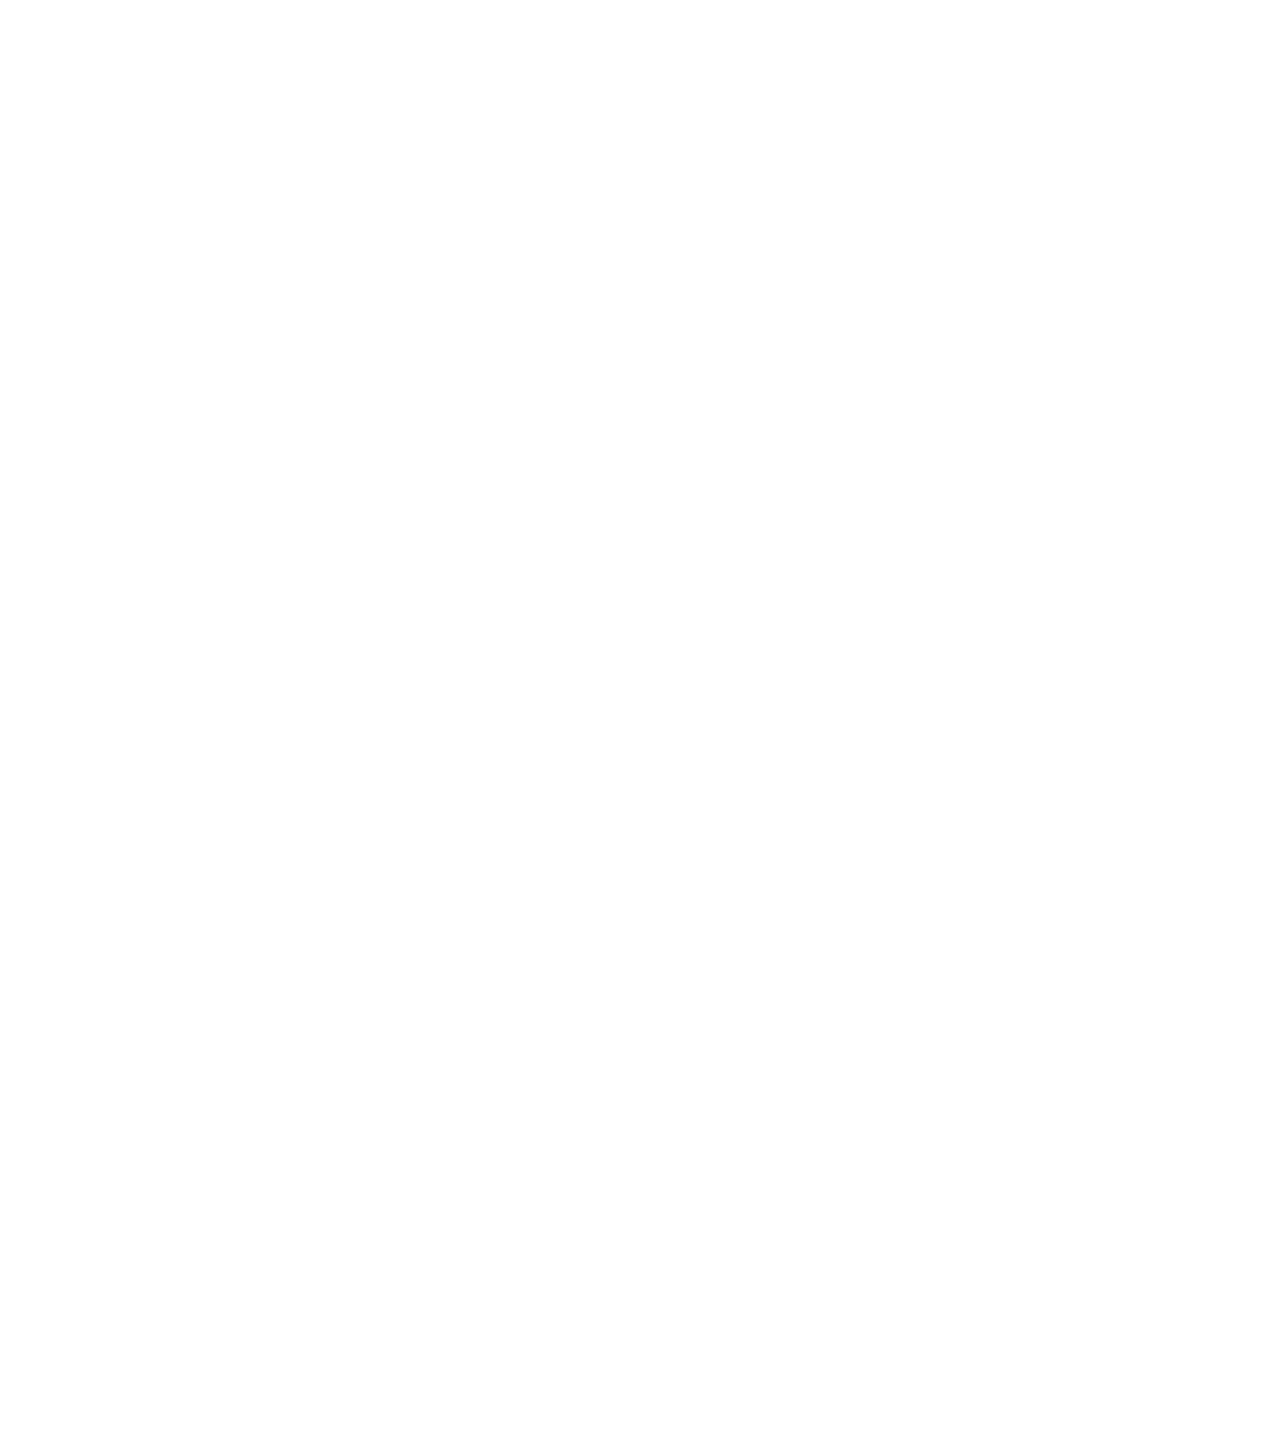
==== commit 66b0cb87: "improve performance" ====
--- a/index.html
+++ b/index.html
@@ -34,7 +34,7 @@
         <div class="container">
             <h1 class="logo">
                 <a href="/">
-                <img src="./img/photos/industrial_succession_logo (1).jpg" alt="Logo">
+                <img srcset="" src="./img/photos/industrial_succession_logo (1).jpg" alt="Logo">
             </a>
             </h1>
             <nav class="nav-desktop">
@@ -398,7 +398,7 @@
         </div>
     </footer>
 
-    <div>
+    <!-- <div>
         <div id="info" class="modal">
             <div class="top-part">
                 <div class="photo">
@@ -415,7 +415,7 @@
                 <div data-long class="desc-long"></div>
             </div>
         </div>
-    </div>
+    </div> -->
 
     <script src="https://cdnjs.cloudflare.com/ajax/libs/jquery-modal/0.9.1/jquery.modal.min.js"></script>
     <script src="js/libs/jquery.malihu.PageScroll2id.min.js"></script>
--- a/css/style.min.css
+++ b/css/style.min.css
@@ -0,0 +1,2585 @@
+body,
+html {
+    width: 100%;
+    height: 100%;
+    background-color: #fff;
+    /*overflow-x: hidden;*/
+}
+
+body {
+    padding: 0;
+    margin: 0;
+    font: 12px Helvetica, arial, Tahoma, sans-serif
+}
+
+a,
+dd,
+div,
+dl,
+dt,
+em,
+fieldset,
+form,
+h1,
+h2,
+h3,
+h4,
+h5,
+h6,
+img,
+input,
+label,
+li,
+ol,
+p,
+select,
+span,
+strong,
+table,
+td,
+textarea,
+tr,
+ul {
+    padding: 0;
+    margin: 0;
+    outline: 0;
+    list-style: none
+}
+
+input,
+select,
+textarea {
+    font-size: 12px;
+    vertical-align: middle
+}
+
+textarea {
+    vertical-align: top
+}
+
+:focus {
+    outline: 0
+}
+
+input[type=submit] {
+    cursor: pointer
+}
+
+fieldset,
+img {
+    border: 0
+}
+
+table {
+    border-collapse: collapse;
+    border-spacing: 0
+}
+
+a:hover,
+a:link,
+a:visited {
+    font: 12px Helvetica, arial, Tahoma, sans-serif;
+    text-decoration: none
+}
+
+button,
+button:active,
+button:focus,
+button:visited,
+input {
+    outline: 0;
+    border: none
+}
+.mobile{
+display: none;    
+}
+
+@font-face {
+    font-family: Montserrat;
+    font-style: normal;
+    font-weight: 400;
+    font-display: swap;
+    src: local("MontserratRegular"), local("Montserrat-Regular"), url(../fonts/Montserrat-Regular.ttf) format("ttf");
+    src: url(../fonts/Montserrat-Regular.woff) format("woff")
+}
+
+@font-face {
+    font-family: Montserrat;
+    font-style: normal;
+    font-weight: 500;
+    font-display: swap;
+    src: local("MontserratMedium"), local("Montserrat-Medium"), url(../fonts/Montserrat-Medium.ttf) format("ttf");
+    src: url(../fonts/Montserrat-Medium.woff) format("woff")
+}
+
+@font-face {
+    font-family: Montserrat;
+    font-style: normal;
+    font-weight: 600;
+    font-display: swap;
+    src: local("MontserratSemiBold"), local("Montserrat-SemiBold"), url(../fonts/Montserrat-SemiBold.ttf) format("ttf");
+    src: url(../fonts/Montserrat-SemiBold.woff) format("woff")
+}
+
+@font-face {
+    font-family: Montserrat;
+    font-style: normal;
+    font-weight: 700;
+    font-display: swap;
+    src: local("MontserratBold"), local("Montserrat-Bold"), url(../fonts/Montserrat-Bold.ttf) format("ttf");
+    src: url(../fonts/Montserrat-Bold.woff) format("woff")
+}
+
+@font-face {
+    font-family: Montserrat;
+    font-style: normal;
+    font-weight: 800;
+    font-display: swap;
+    src: local("MontserratExtraBold"), local("Montserrat-ExtraBold"), url(../fonts/Montserrat-ExtraBold.ttf) format("ttf");
+    src: url(../fonts/Montserrat-ExtraBold.woff) format("woff")
+}
+
+body {
+    display: block;
+    width: 100%;
+    height: 100%;
+    background-color: #fff;
+    font-family: Montserrat, sans-serif;
+    font-weight: 500;
+    overflow-x: hidden
+}
+
+body footer,
+
+body header,
+body section {
+    position: relative;
+    display: -webkit-box;
+    display: -ms-flexbox;
+    display: flex;
+    -webkit-box-pack: center;
+    -ms-flex-pack: center;
+    justify-content: center;
+    width: 100%
+}
+
+a:hover,
+a:link,
+a:visited {
+    font-family: Montserrat, sans-serif
+}
+
+* {
+    -webkit-box-sizing: border-box;
+    box-sizing: border-box
+}
+
+.hidden {
+    display: none !important
+}
+
+.container {
+    display: -webkit-box;
+    display: -ms-flexbox;
+    display: flex;
+    width: 1170px
+}
+
+.main-btn,
+a.main-btn {
+    display: -webkit-box;
+    display: -ms-flexbox;
+    display: flex;
+    -webkit-box-pack: center;
+    -ms-flex-pack: center;
+    justify-content: center;
+    -webkit-box-align: center;
+    -ms-flex-align: center;
+    align-items: center;
+    width: 137px;
+    height: 29px;
+    background-color: #8c0000;
+    border-radius: 10px;
+    color: #fff;
+    font-size: 12px;
+    font-weight: 600;
+    font-family: Montserrat, sans-serif
+}
+
+.shown-xs {
+    display: none !important
+}
+
+.read-more {
+    position: relative;
+    padding: 5px 15px 5px 0;
+    font-size: 16px;
+    font-weight: 600;
+    color: #8c0000;
+    background-color: transparent;
+    cursor: pointer
+}
+
+.read-more:after {
+    content: "";
+    position: absolute;
+    top: 50%;
+    right: 2px;
+    -webkit-transform: translateY(-50%);
+    -ms-transform: translateY(-50%);
+    transform: translateY(-50%);
+    width: 8px;
+    height: 10px;
+    background: url(../img/icons/shevron.svg) center no-repeat;
+    background-size: cover;
+    -webkit-transition: right .2s;
+    -o-transition: right .2s;
+    transition: right .2s
+}
+
+.read-more:hover:after {
+    right: -3px
+}
+
+.logo {
+    display: -webkit-box;
+    display: -ms-flexbox;
+    display: flex;
+    -webkit-box-align: center;
+    -ms-flex-align: center;
+    align-items: center;
+    -webkit-box-pack: center;
+    -ms-flex-pack: center;
+    justify-content: center;
+    width: 138px;
+    height: 53px
+}
+
+.logo img {
+    max-width: 168px;
+    max-height: 53px
+}
+.contact-wrap {
+    justify-content: normal !important;
+}
+.contact-wrap .title {
+    padding-bottom: 10px;
+}
+
+/*.header .navigation{
+    display: flex !important;
+}*/
+@media (max-width:1200px) {
+    .container {
+        width: 885px;
+    }
+}
+
+@media (max-width:768px) {
+    .container {
+        width: 580px
+    }
+    .shown-xs {
+        display: block !important
+    }
+}
+
+/*@media (max-width:590px) {
+    .container {
+        width: 360px
+    }
+}*/
+
+@-webkit-keyframes move-to-top {
+    from {
+        top: 200px;
+        opacity: .3
+    }
+    to {
+        top: 0;
+        opacity: 1
+    }
+}
+
+@keyframes move-to-top {
+    from {
+        top: 200px;
+        opacity: .3
+    }
+    to {
+        top: 0;
+        opacity: 1
+    }
+}
+
+@-webkit-keyframes number {
+    from {
+        -webkit-transform: scale(2);
+        transform: scale(2);
+        opacity: 0
+    }
+    to {
+        -webkit-transform: scale(1);
+        transform: scale(1);
+        opacity: 1
+    }
+}
+
+@keyframes number {
+    from {
+        -webkit-transform: scale(2);
+        transform: scale(2);
+        opacity: 0
+    }
+    to {
+        -webkit-transform: scale(1);
+        transform: scale(1);
+        opacity: 1
+    }
+}
+
+@-webkit-keyframes side-to-right {
+    from {
+        left: 2170px
+    }
+    to {
+        left: 0
+    }
+}
+
+@keyframes side-to-right {
+    from {
+        left: 2170px
+    }
+    to {
+        left: 0
+    }
+}
+
+@-webkit-keyframes side-to-left {
+    from {
+        left: -2000px
+    }
+    to {
+        left: 0
+    }
+}
+
+@keyframes side-to-left {
+    from {
+        left: -2000px
+    }
+    to {
+        left: 0
+    }
+}
+
+.modal {
+    width: 970px;
+    max-width: 970px;
+    padding: 0;
+    border-radius: 10px;
+    overflow: hidden
+}
+
+.modal a.close-modal.icon-remove {
+    top: 11px;
+    right: 11px;
+    width: 24px;
+    height: 24px;
+    background-image: url(../../img/icons/close.svg)
+}
+
+.modal .top-part {
+    position: relative;
+    height: 128px;
+    margin: 0 0 98px;
+    padding: 51px 50px 0;
+    background-color: #fafafa
+}
+
+.modal .photo {
+    position: absolute;
+    top: 51px;
+    left: 50px;
+    display: -webkit-box;
+    display: -ms-flexbox;
+    display: flex;
+    -webkit-box-pack: center;
+    -ms-flex-pack: center;
+    justify-content: center;
+    -webkit-box-align: center;
+    -ms-flex-align: center;
+    align-items: center;
+    width: 154px;
+    height: 154px;
+    overflow: hidden;
+    -webkit-box-shadow: 0 15px 30px rgba(32, 44, 51, .1);
+    box-shadow: 0 15px 30px rgba(32, 44, 51, .1);
+    border-radius: 10px
+}
+
+.modal .photo img {
+    width: auto;
+    height: 154px;
+    max-height: 154px
+}
+
+.modal .name {
+    margin: 0 0 0 180px;
+    font-size: 35px;
+    font-weight: 700;
+    color: #080808;
+    line-height: 40px
+}
+
+.modal .position {
+    margin: 5px 0 0 180px;
+    font-size: 16px;
+    font-weight: 700;
+    color: #8c0000;
+    line-height: 19px
+}
+
+.modal .link {
+    display: -webkit-box;
+    display: -ms-flexbox;
+    display: flex;
+    -webkit-box-pack: center;
+    -ms-flex-pack: center;
+    justify-content: center;
+    -webkit-box-align: center;
+    -ms-flex-align: center;
+    align-items: center;
+    width: 33px;
+    height: 33px;
+    margin: 60px 0 0 180px;
+    background-color: #8c0000;
+    border-radius: 5px
+}
+
+.modal .link img {
+    height: 18px
+}
+
+.modal .content {
+    padding: 0 50px 50px;
+    background-color: #fff
+}
+
+.modal .desc-short {
+    margin: 0 0 20px;
+    font-size: 16px;
+    font-weight: 500;
+    color: #080808;
+    line-height: 19px
+}
+
+.modal .desc-long {
+    font-size: 14px;
+    font-weight: 500;
+    color: #8f8f8f;
+    line-height: 21px
+}
+
+.modal .desc-long p {
+    margin: 20px 0 0 0
+}
+
+@media (max-width:1000px) {
+    .modal {
+        width: 700px
+    }
+    .modal .desc-short {
+        font-size: 15px;
+        line-height: 18px
+    }
+    .modal .desc-long {
+        font-size: 13px
+    }
+    .modal .desc-long p {
+        margin: 15px 0 0 0
+    }
+}
+
+@media (max-width:768px) {
+    .modal {
+        width: 100%;
+        margin: 35px 0 0 0
+    }
+    .modal .top-part {
+        margin: 0 0 80px;
+        padding: 30px 20px 0
+    }
+    .modal .content {
+        padding: 0 20px 30px
+    }
+    .modal .photo {
+        top: 30px;
+        left: 20px
+    }
+    .modal .name {
+        margin: 0 0 0 174px;
+        font-size: 23px;
+        line-height: 30px
+    }
+    .modal .position {
+        font-size: 17px
+    }
+    .modal .link {
+        margin: 55px 0 0 175px
+    }
+}
+
+.header {
+    height: 73px;
+    background-color: #fff
+}
+
+.header.fixed-top {
+    position: fixed;
+    top: 0;
+    left: 0;
+    z-index: 11
+}
+
+.header .container {
+    position: relative;
+    -webkit-box-pack: justify;
+    -ms-flex-pack: justify;
+    justify-content: space-between;
+    -webkit-box-align: center;
+    -ms-flex-align: center;
+    align-items: center
+}
+
+.header .navigation {
+    display: -webkit-box;
+    display: -ms-flexbox;
+    display: flex;
+}
+
+.header .navigation li {
+    padding: 3px 0
+}
+
+.header .navigation li:not(:last-of-type) {
+    margin: 0 55px 0 0
+}
+
+.header .navigation li a {
+    position: relative;
+    font-family: Montserrat, sans-serif;
+    font-size: 18px;
+    font-weight: 500;
+    line-height: 22px;
+    color: #8f8f8f;
+    -webkit-transition: all .2s;
+    -o-transition: all .2s;
+    transition: all .2s
+	
+}
+
+.header .navigation li a:after {
+    content: "";
+    position: absolute;
+    top: 19px;
+    left: 0;
+    display: none;
+    width: 100%;
+    height: 2px;
+    background-color: #8c0000
+}
+
+.header .navigation li a:hover {
+    color: #080808
+}
+
+.header .navigation li a.active {
+    color: #080808;
+    
+}
+
+.header .navigation li a.active:after {
+    display: block
+}
+
+.header .nav-mobile {
+    position: fixed;
+    top: -250px;
+    left: 0;
+    -webkit-transition: top .4s ease-in-out;
+    -o-transition: top .4s ease-in-out;
+    transition: top .4s ease-in-out;
+    width: 100%;
+    background-color: #fff;
+    z-index: 12;
+    -webkit-box-shadow: 0 7px 20px -5px #ccc;
+    box-shadow: 0 7px 20px -5px #ccc
+}
+
+.header .nav-mobile.active {
+    top: 0
+}
+
+.header .nav-icon {
+    position: absolute;
+    top: 12px;
+    right: 5%;
+    width: 30px;
+    height: 40px;
+    -webkit-transform: rotate(0);
+    -ms-transform: rotate(0);
+    transform: rotate(0);
+    -webkit-transition: .5s ease-in-out;
+    -o-transition: .5s ease-in-out;
+    transition: .5s ease-in-out;
+    cursor: pointer;
+    z-index: 13
+}
+
+.header .nav-icon.open {
+    top: 0;
+    right: 3%;
+    width: 25px;
+    height: 33px
+}
+
+.header .nav-icon span {
+    display: block;
+    position: absolute;
+    height: 5px;
+    width: 100%;
+    background: #8c0000;
+    border-radius: 9px;
+    opacity: 1;
+    left: 0;
+    -webkit-transform: rotate(0);
+    -ms-transform: rotate(0);
+    transform: rotate(0);
+    -webkit-transition: .25s ease-in-out;
+    -o-transition: .25s ease-in-out;
+    transition: .25s ease-in-out
+}
+
+.header .nav-icon span:nth-child(1) {
+    top: 0
+}
+
+.header .nav-icon span:nth-child(2) {
+    top: 10px
+}
+
+.header .nav-icon span:nth-child(3) {
+    top: 20px
+}
+
+.header .nav-icon.open span:nth-child(1) {
+    top: 18px;
+    -webkit-transform: rotate(135deg);
+    -ms-transform: rotate(135deg);
+    transform: rotate(135deg)
+}
+
+.header .nav-icon.open span:nth-child(2) {
+    opacity: 0;
+    left: -60px
+}
+
+.header .nav-icon.open span:nth-child(3) {
+    top: 18px;
+    -webkit-transform: rotate(-135deg);
+    -ms-transform: rotate(-135deg);
+    transform: rotate(-135deg)
+}
+
+.header .plug {
+    display: none;
+    width: 30px;
+    visibility: hidden
+}
+
+@media (max-width:1200px) {
+    .header .navigation li:not(:last-of-type) {
+        margin: 0 35px 0 0
+    }
+    .header .navigation li a {
+        font-size: 16px
+    }
+}
+
+@media (max-width:768px) {
+    ./*header {
+        height: 50px
+    }*/
+    .header .container {
+        width: 100%;
+        padding: 10% 10%
+    }
+    .header .main-btn {
+        display: none
+    }
+    .header .plug {
+        display: block
+    }
+    .header .logo {
+        width: 110px;
+        height: 42px
+    }
+    .header .logo img {
+        width: 160px;
+       /* height: 42px;*/
+		padding-left: 15px;
+        margin-left: 60px;
+    }
+    .header .nav-desktop {
+        display: none
+    }
+    .header .navigation {
+        height: auto;
+        -webkit-box-pack: center;
+        -ms-flex-pack: center;
+        justify-content: center;
+        /*margin:-7% 5% 5%*/
+    }
+    ./*header .navigation li {
+        padding: 8px
+    }*/
+    .header .navigation li:not(:last-of-type) {
+        margin: 5px 5px 5px 5px;
+    }
+    .header .navigation li a {
+        font-size: 13px
+    }
+}
+
+@media (max-width:400px) {
+    .header .navigation li:not(:last-of-type) {
+        margin: 0 10px 0 0
+    }
+}
+
+.main {
+    height: 774px;
+    background: url(../img/work.webp) center no-repeat;
+    background-size: cover
+}
+
+.main:after {
+    content: "";
+    position: absolute;
+    top: 0;
+    left: 0;
+    bottom: 0;
+    right: 0;
+    background: -webkit-gradient(linear, left top, right top, color-stop(32.81%, rgba(0, 0, 0, .44)), to(rgba(0, 0, 0, 0)));
+    background: -webkit-linear-gradient(left, rgba(0, 0, 0, .44) 32.81%, rgba(0, 0, 0, 0) 100%);
+    background: -o-linear-gradient(left, rgba(0, 0, 0, .44) 32.81%, rgba(0, 0, 0, 0) 100%);
+    background: linear-gradient(90deg, rgba(0, 0, 0, .44) 32.81%, rgba(0, 0, 0, 0) 100%)
+}
+
+.main .container {
+    position: relative;
+    -webkit-box-orient: vertical;
+    -webkit-box-direction: normal;
+    -ms-flex-direction: column;
+    flex-direction: column;
+    z-index: 1
+}
+
+.main .title {
+    position: relative;
+    display: -webkit-box;
+    display: -ms-flexbox;
+    display: flex;
+    -webkit-box-orient: vertical;
+    -webkit-box-direction: normal;
+    -ms-flex-direction: column;
+    flex-direction: column;
+    height: 156px;
+    margin: 247px 0 44px;
+    font-size: 64px;
+    line-height: 78px;
+    font-weight: 800;
+    color: #8c0000
+}
+
+.main .title:after {
+    content: "";
+    position: absolute;
+    bottom: -20px;
+    left: 0;
+    width: 25px;
+    height: 4px;
+    background-color: #8c0000
+}
+
+.main .title span:last-of-type {
+    font-weight: 600;
+    color: #fff
+}
+
+.main .description {
+    width: 512px;
+    margin: 0 0 50px;
+    font-size: 14px;
+    font-weight: 500;
+    line-height: 21px;
+    color: #fff
+}
+
+.main .main-btn {
+    width: 170px;
+    height: 40px;
+    cursor: pointer;
+    margin-left:30px;
+}
+
+.main .mission {
+    position: absolute;
+    bottom: -107px;
+    left: 0;
+    display: -webkit-box;
+    display: -ms-flexbox;
+    display: flex;
+    -webkit-box-align: center;
+    -ms-flex-align: center;
+    align-items: center;
+    width: 100%;
+    height: 162px;
+    padding: 0 60px 0 50px;
+    -webkit-box-shadow: 0 30px 30px rgba(3, 6, 8, .1);
+    box-shadow: 0 30px 30px rgba(3, 6, 8, .1);
+    border-radius: 10px;
+    background-color: #fff
+}
+
+.main .mission-title {
+    display: -webkit-box;
+    display: -ms-flexbox;
+    display: flex;
+    margin: 0 62px 0 0;
+    font-size: 48px;
+    font-weight: 600;
+    line-height: 58px;
+    color: #080808
+}
+
+.main .mission-title span {
+    color: #8c0000;
+    font-weight: 800
+}
+
+.main .mission-description {
+    font-size: 14px;
+    font-weight: 500;
+    line-height: 21px;
+    color: #080808
+}
+
+@media (max-width:1200px) {
+    .main .mission {
+        display: block;
+        height: auto;
+        padding: 20px 30px 20px 40px
+    }
+    .main .mission-title {
+        font-size: 38px;
+        line-height: 48px
+    }
+}
+
+@media (max-width:768px) {
+    .main {
+        height: 474px
+    }
+    .main .title {
+        height: 70px;
+        margin: 147px 30px 35px;
+        font-size: 34px;
+        line-height: 38px
+    }
+    .main .description {
+        width: 90%;
+        margin: 0 0 35px 30px;
+        font-size: 13px
+    }
+    .main .mission {
+        bottom: -80px;
+        padding: 10px 20px
+    }
+    .main .mission-title {
+        margin: 0 0 5px;
+        font-size: 26px;
+        line-height: 26px
+    }
+    .main .mission-description {
+        font-size: 12px;
+        line-height: 18px
+    }
+}
+
+@media (max-width:590px) {
+    .main .mission {
+        bottom: -160px
+    }
+}
+
+.video {
+    height: 1386px;
+    min-height: 1386px;
+    padding: 207px 0 0 0;
+    background-color: #fafafa
+}
+
+.video-wrap {
+    position: relative;
+    display: -webkit-box;
+    display: -ms-flexbox;
+    display: flex;
+    -webkit-box-pack: center;
+    -ms-flex-pack: center;
+    justify-content: center;
+    width: 100%;
+    height: 660px;
+    -webkit-filter: drop-shadow(0 15px 30px rgba(32, 44, 51, .1));
+    filter: drop-shadow(0 15px 30px rgba(32, 44, 51, .1));
+    border-radius: 10px;
+    overflow: hidden
+}
+
+.video .play {
+    position: absolute;
+    top: 0;
+    left: 0;
+    width: 100%;
+    height: 100%;
+    z-index: 1;
+    display: -webkit-box;
+    display: -ms-flexbox;
+    display: flex;
+    -webkit-box-pack: center;
+    -ms-flex-pack: center;
+    justify-content: center;
+    -webkit-box-align: center;
+    -ms-flex-align: center;
+    align-items: center;
+    background: url(../img/poster.webp) center no-repeat;
+    background-size: cover;
+    cursor: pointer
+}
+
+@media (max-width:1200px) {
+    .video {
+        height: 1000px;
+        min-height: 1000px;
+        padding: 100px 0 0 0
+    }
+    .video .video-wrap {
+        height: 430px;
+        margin: 70px 0 0 0
+    }
+}
+
+@media (max-width:768px) {
+    .video {
+        height: 700px;
+        min-height: 700px;
+        padding: 50px 0 0 0
+    }
+    .video .video-wrap {
+        height: 326px;
+        margin: 90px 0 0 0
+    }
+}
+
+@media (max-width:590px) {
+    .video .video-wrap {
+        height: 203px;
+        margin: 130px 0 0 0
+    }
+}
+
+.manufacturing {
+    z-index: 1;
+    margin: -420px auto 0
+}
+
+.manufacturing .container {
+    -ms-flex-wrap: wrap;
+    flex-wrap: wrap
+}
+
+.manufacturing .row {
+    position: relative;
+    display: -webkit-box;
+    display: -ms-flexbox;
+    display: flex;
+    -webkit-box-pack: justify;
+    -ms-flex-pack: justify;
+    justify-content: space-between;
+    width: 100%
+}
+
+.manufacturing .row:first-of-type {
+    margin: 0 0 60px
+}
+
+.manufacturing .row:first-of-type.active {
+    -webkit-animation: .7s forwards side-to-right;
+    animation: .7s forwards side-to-right
+}
+
+.manufacturing .row:last-of-type.active {
+    -webkit-animation: .7s forwards side-to-left;
+    animation: .7s forwards side-to-left;
+    -webkit-animation-delay: .5s;
+    animation-delay: .5s
+}
+
+.manufacturing .row .title {
+    width: 370px;
+    height: 220px;
+    padding: 45px 0 0 0;
+    font-size: 40px;
+    font-weight: 600;
+    line-height: 49px;
+    color: #080808
+}
+
+/* .manufacturing .row .title span {
+    font-weight: 800;
+    color: #8c0000
+} */
+
+.manufacturing .row-item {
+    position: relative;
+    top: 0;
+    width: 370px;
+    height: 220px;
+    padding: 50px 24px 5px 23px;
+    background-color: #fff;
+    -webkit-box-shadow: 0 30px 30px rgba(3, 6, 8, .1);
+    box-shadow: 0 30px 30px rgba(3, 6, 8, .1);
+    border-radius: 10px;
+    -webkit-transition: all .2s;
+    -o-transition: all .2s;
+    transition: all .2s
+}
+
+.manufacturing .row-item:hover {
+    top: -7px
+}
+
+.manufacturing .row-item-title {
+    margin: 0 0 10px;
+    font-size: 30px;
+    font-weight: 700;
+    line-height: 40px;
+    color: #080808
+}
+
+.manufacturing .row-item-desc {
+    font-size: 14px;
+    line-height: 17px;
+    color: #8f8f8f
+}
+
+.manufacturing .row-item-icon {
+    position: absolute;
+    top: -30px;
+    left: 23px;
+    display: -webkit-box;
+    display: -ms-flexbox;
+    display: flex;
+    -webkit-box-pack: center;
+    -ms-flex-pack: center;
+    justify-content: center;
+    -webkit-box-align: center;
+    -ms-flex-align: center;
+    align-items: center;
+    width: 60px;
+    height: 60px;
+    background-color: #8c0000;
+    -webkit-box-shadow: 0 30px 30px rgba(3, 6, 8, .1);
+    box-shadow: 0 30px 30px rgba(3, 6, 8, .1);
+    border-radius: 10px
+}
+
+@media (min-width:1201px) {
+    .manufacturing {
+        overflow-x: hidden
+    }
+    .manufacturing .row:first-of-type {
+        left: 0px;
+        margin: 40px 0 60px
+    }
+    .manufacturing .row:last-of-type {
+        left:0px;
+        margin: 0 0 60px
+    }
+}
+
+@media (max-width:1200px) {
+    .manufacturing .row-item-icon {
+        top: -20px;
+        left: 16px;
+        width: 40px;
+        height: 40px
+    }
+    .manufacturing .row-item-icon img {
+        width: 60%
+    }
+}
+
+@media (min-width:769px) and (max-width:1200px) {
+    .manufacturing {
+        margin: -340px 0 0 0
+    }
+    .manufacturing .row:first-of-type {
+        margin: 0 0 40px
+    }
+    .manufacturing .row .title {
+        width: 240px;
+        padding: 23px 0 0 0;
+        font-size: 30px;
+        line-height: 39px
+    }
+    .manufacturing .row-item {
+        width: 240px;
+        padding: 30px 17px 5px 16px
+    }
+    .manufacturing .row-item-title {
+        font-size: 20px;
+        line-height: 30px
+    }
+    .manufacturing .row-item-desc {
+        font-size: 12px
+    }
+}
+
+@media (max-width:768px) {
+    .manufacturing {
+        margin: -190px 0 0 0
+    }
+    .manufacturing .row {
+        -ms-flex-wrap: wrap;
+        flex-wrap: wrap;
+        -webkit-box-pack: center;
+        -ms-flex-pack: center;
+        justify-content: center;
+		margin:10px -15px 30px;
+    }
+    .manufacturing .row:first-of-type {
+        margin: 10px -15px 30px;
+    }
+   .manufacturing .row .title {
+        /* width: 320px; */
+		width: 320px;
+        height: 140px;
+        padding: 0;
+		font-size: 34px;
+        /* font-size: 30px; */
+        line-height: 40px;
+    }
+	
+	.title2 {
+    font-size: 34px !important;
+	}
+    .manufacturing .row-item {
+       
+        width: 260px;
+        padding: 30px 20px 5px 19px
+    }
+    .manufacturing .row-item-title {
+        font-size: 26px;
+        line-height: 30px
+    }
+    .manufacturing .row-item-desc {
+        font-size: 13px
+    }
+    .manufacturing .row-item:not(:last-of-type) {
+        margin: 0 6px 30px;
+    }
+}
+
+@media (max-width:590px) {
+    .manufacturing {
+        margin: -250px 0 0 0
+    }
+}
+
+.team {
+    margin: -106px 0 0 0;
+    padding: 206px 0 0 0;
+    background-color: #fff
+}
+
+.team .container {
+    -webkit-box-orient: vertical;
+    -webkit-box-direction: normal;
+    -ms-flex-direction: column;
+    flex-direction: column
+}
+
+.team .title {
+    position: relative;
+    display: -webkit-box;
+    display: -ms-flexbox;
+    display: flex;
+    -webkit-box-pack: center;
+    -ms-flex-pack: center;
+    justify-content: center;
+    width: 100%;
+    margin: 0 0 13px;
+    font-size: 40px;
+    font-weight: 600;
+    line-height: 49px;
+    color: #080808
+}
+
+.team .title:after {
+    content: "";
+    position: absolute;
+    bottom: -37px;
+    left: 50%;
+    -webkit-transform: translateX(-50%);
+    -ms-transform: translateX(-50%);
+    transform: translateX(-50%);
+    width: 45px;
+    height: 4px;
+    background-color: #8c0000
+}
+
+.team .concrete {
+    display: -webkit-box;
+    display: -ms-flexbox;
+    display: flex;
+    -webkit-box-align: center;
+    -ms-flex-align: center;
+    align-items: center;
+    width: 100%;
+    height: 400px
+}
+
+.team .photo {
+    position: relative;
+    display: -webkit-box;
+    display: -ms-flexbox;
+    display: flex;
+    -webkit-box-pack: center;
+    -ms-flex-pack: center;
+    justify-content: center;
+    -webkit-box-align: center;
+    -ms-flex-align: center;
+    align-items: center;
+    -ms-flex-negative: 0;
+    flex-shrink: 0;
+    width: 570px;
+    border-radius: 10px
+}
+
+.team .photo img {
+    width: 100%;
+    height: auto;
+    max-width: 570px;
+    max-height: 400px;
+    border-radius: 10px;
+    overflow: hidden
+}
+
+.team .link {
+    position: absolute;
+    top: 50px;
+    right: -30px;
+    display: -webkit-box;
+    display: -ms-flexbox;
+    display: flex;
+    -webkit-box-pack: center;
+    -ms-flex-pack: center;
+    justify-content: center;
+    -webkit-box-align: center;
+    -ms-flex-align: center;
+    align-items: center;
+    width: 60px;
+    height: 60px;
+    background-color: #8c0000;
+    -webkit-box-shadow: 0 30px 30px rgba(3, 6, 8, .1);
+    box-shadow: 0 30px 30px rgba(3, 6, 8, .1);
+    border-radius: 10px
+}
+
+.team .link img {
+    height: 32px;
+    width: auto;
+    border-radius: 0
+}
+
+.team .content {
+    -webkit-box-flex: 1;
+    -ms-flex-positive: 1;
+    flex-grow: 1;
+    padding: 0 0 0 11%
+}
+
+.team .name {
+    margin: 0 0 20px;
+    font-size: 30px;
+    font-weight: 700;
+    line-height: 40px;
+    color: #080808
+}
+
+.team .desc {
+    margin: 0 0 30px;
+    font-size: 16px;
+    line-height: 20px;
+    color: #8f8f8f
+}
+
+.team .decor {
+    position: absolute;
+    top: 325px;
+    left: 0;
+    width: 500px;
+    height: 420px;
+    background: #fafafa;
+    border-radius: 10px
+}
+
+@media (min-width:1201px) {
+    .team {
+        margin: -166px 0 0 0
+    }
+}
+
+@media (max-width:1200px) {
+    .team {
+        padding: 176px 0 0 0
+    }
+    .team .title {
+        margin: 0 0 50px
+    }
+    .team .photo {
+        width: 365px
+    }
+    .team .link {
+        top: 20px;
+        right: -20px;
+        width: 40px;
+        height: 40px
+    }
+    .team .link img {
+        height: 22px
+    }
+    .team .name {
+        margin: 0 0 15px
+    }
+    .team .desc {
+        margin: 0 0 20px;
+        font-size: 15px;
+        line-height: 18px
+    }
+    .team .decor {
+        top: 300px;
+        width: 300px;
+        height: 260px
+    }
+}
+
+@media (max-width:768px) {
+    .team {
+        margin: -135px 0 0 0
+    }
+    .team .concrete {
+        -webkit-box-orient: vertical;
+        -webkit-box-direction: normal;
+        -ms-flex-direction: column;
+        flex-direction: column
+    }
+    .team .title {
+        margin: 0 0 70px;
+        font-size: 35px
+    }
+    .team .title:after {
+        bottom: -25px
+    }
+    .team .photo {
+        width: 265px
+    }
+    .team .link {
+        top: 15px;
+        right: -15px;
+        width: 30px;
+        height: 30px
+    }
+    .team .link img {
+        height: 16px
+    }
+    .team .content {
+        margin: 12px 0 0 0;
+        padding: 0 25px
+    }
+    .team .name {
+        margin: 0 0 10px;
+        font-size: 25px;
+        line-height: 30px
+    }
+    .team .desc {
+        margin: 0 0 10px;
+        font-size: 13px;
+        line-height: 17px
+    }
+    .team .decor {
+        top: 270px;
+        height: 180px
+    }
+}
+
+.advisors {
+    margin: 95px 0 0 0;
+    background-color: #fff
+}
+
+.advisors .container {
+    -webkit-box-orient: vertical;
+    -webkit-box-direction: normal;
+    -ms-flex-direction: column;
+    flex-direction: column;
+    z-index: 1
+}
+
+.advisors .title {
+    position: relative;
+    display: -webkit-box;
+    display: -ms-flexbox;
+    display: flex;
+    -webkit-box-pack: center;
+    -ms-flex-pack: center;
+    justify-content: center;
+    width: 100%;
+    margin: 0 0 130px;
+    font-size: 40px;
+    font-weight: 600;
+    line-height: 49px;
+    color: #080808
+}
+
+.advisors .title:after {
+    content: "";
+    position: absolute;
+    bottom: -37px;
+    left: 50%;
+    -webkit-transform: translateX(-50%);
+    -ms-transform: translateX(-50%);
+    transform: translateX(-50%);
+    width: 45px;
+    height: 4px;
+    background-color: #8c0000
+}
+
+.advisors .card {
+    width: 370px;
+    height: 203px
+}
+
+.advisors .card-wrap {
+    display: -webkit-box;
+    display: -ms-flexbox;
+    flex-wrap: wrap;
+    display: flex;
+    -webkit-box-pack: justify;
+    -ms-flex-pack: justify;
+    justify-content: center;
+    -webkit-box-align: center;
+    -ms-flex-align: center;
+    align-items: center;
+    width: 100%
+}
+
+.advisors .card-title {
+    font-size: 30px;
+    line-height: 40px;
+    font-weight: 700;
+    color: #080808
+}
+
+.advisors .content {
+    display: -webkit-box;
+    display: -ms-flexbox;
+    display: flex;
+    -webkit-box-orient: vertical;
+    -webkit-box-direction: normal;
+    -ms-flex-direction: column;
+    flex-direction: column;
+    -webkit-box-pack: end;
+    -ms-flex-pack: end;
+    justify-content: flex-end;
+    width: 100%;
+    height: 153px;
+    margin: -50px 0 0 0;
+    padding: 0 30px 20px;
+    background-color: #fff;
+    -webkit-box-shadow: 0 15px 30px rgba(32, 44, 51, .1);
+    box-shadow: 0 15px 30px rgba(32, 44, 51, .1);
+    border-radius: 10px;
+    -webkit-transition: all .2s;
+    -o-transition: all .2s;
+    transition: all .2s
+}
+
+.advisors .content:hover {
+    -webkit-box-shadow: 0 15px 30px rgba(32, 44, 51, .3);
+    box-shadow: 0 15px 30px rgba(32, 44, 51, .3)
+}
+
+.advisors .photo {
+    display: -webkit-box;
+    display: -ms-flexbox;
+    display: flex;
+    -webkit-box-pack: center;
+    -ms-flex-pack: center;
+    justify-content: center;
+    -webkit-box-align: center;
+    -ms-flex-align: center;
+    align-items: center;
+    width: 100px;
+    height: 100px;
+    margin: 0 0 0 30px;
+    -webkit-filter: drop-shadow(0 15px 30px rgba(32, 44, 51, .1));
+    filter: drop-shadow(0 15px 30px rgba(32, 44, 51, .1));
+    border-radius: 10px;
+    overflow: hidden
+}
+
+.advisors .photo img {
+    width: auto;
+    height: 100px;
+    max-height: 100px
+}
+
+.advisors .bottom {
+    display: -webkit-box;
+    display: -ms-flexbox;
+    display: flex;
+    -webkit-box-pack: justify;
+    -ms-flex-pack: justify;
+    justify-content: space-between;
+    -webkit-box-align: center;
+    -ms-flex-align: center;
+    align-items: center;
+    height: 33px;
+    margin: 3px 0 0 0
+}
+
+.advisors .link {
+    display: -webkit-box;
+    display: -ms-flexbox;
+    display: flex;
+    -webkit-box-pack: center;
+    -ms-flex-pack: center;
+    justify-content: center;
+    -webkit-box-align: center;
+    -ms-flex-align: center;
+    align-items: center;
+    width: 33px;
+    height: 33px;
+    background-color: #8c0000;
+    border-radius: 5px
+}
+
+.advisors .link img {
+    height: 18px
+}
+
+.advisors .number {
+    display: -webkit-box;
+    display: -ms-flexbox;
+    display: flex;
+    -webkit-box-orient: vertical;
+    -webkit-box-direction: normal;
+    -ms-flex-direction: column;
+    flex-direction: column;
+    -webkit-box-align: center;
+    -ms-flex-align: center;
+    align-items: center;
+    width: 200px
+}
+
+.advisors .number:nth-of-type(2) {
+    width: 305px
+}
+
+.advisors .number-wrap {
+    display: -webkit-box;
+    display: -ms-flexbox;
+    display: flex;
+    -webkit-box-pack: justify;
+    -ms-flex-pack: justify;
+    justify-content: space-between;
+    width: 100%;
+    height: 276px;
+    margin: 100px 0 0 0;
+    padding: 60px 100px 0;
+    background-color: #8c0000;
+    -webkit-box-shadow: 0 15px 30px rgba(32, 44, 51, .1);
+    box-shadow: 0 15px 30px rgba(32, 44, 51, .1);
+    border-radius: 10px
+}
+
+.advisors .number-wrap.active {
+    -webkit-animation: .3s forwards number;
+    animation: .3s forwards number
+}
+
+.advisors .number-title {
+    position: relative;
+    margin: 0 0 48px;
+    font-size: 56px;
+    line-height: 70px;
+    font-weight: 700;
+    color: #fff
+}
+
+.advisors .number-title:after {
+    content: "";
+    position: absolute;
+    bottom: -25px;
+    left: 50%;
+    -webkit-transform: translateX(-50%);
+    -ms-transform: translateX(-50%);
+    transform: translateX(-50%);
+    width: 28px;
+    height: 2px;
+    margin: 23px 0 0 0;
+    background-color: #ffe5e5
+}
+
+.advisors .number-desc {
+    font-size: 16px;
+    line-height: 22px;
+    font-weight: 600;
+    color: #fff;
+    text-align: center
+}
+
+@media (min-width:769px) and (max-width:1200px) {
+    .advisors {
+        margin: 0
+    }
+    .advisors .title {
+        margin: 0 0 100px
+    }
+    .advisors .card {
+        width: 240px
+    }
+    .advisors .card-title {
+        font-size: 25px;
+        line-height: 30px
+    }
+    .advisors .photo {
+        width: 70px;
+        height: 70px;
+        margin: 0 0 0 20px
+    }
+    .advisors .photo img {
+        height: 70px;
+        max-height: 70px
+    }
+    .advisors .content {
+        height: 120px;
+        margin: -35px 0 0 0;
+        padding: 0 20px 10px
+    }
+    .advisors .bottom {
+        height: 27px
+    }
+    .advisors .link {
+        width: 27px;
+        height: 27px
+    }
+    .advisors .link img {
+        height: 14px
+    }
+    .advisors .number-wrap {
+        height: 210px;
+        margin: 50px 0 0 0;
+        padding: 47px 50px 0
+    }
+    .advisors .number-title {
+        margin: 0 0 35px;
+        font-size: 40px;
+        line-height: 50px
+    }
+    .advisors .number-title:after {
+        bottom: -15px
+    }
+    .advisors .number-desc {
+        font-size: 14px
+    }
+}
+
+@media (max-width:768px) {
+    .advisors {
+        margin: -15px 0 0 0
+    }
+    .advisors .title {
+        margin: 0 0 70px;
+        font-size: 35px
+    }
+    .advisors .title:after {
+        bottom: -25px
+    }
+    .advisors .card {
+        display: -webkit-box;
+        display: -ms-flexbox;
+        display: flex;
+        -webkit-box-orient: vertical;
+        -webkit-box-direction: normal;
+        -ms-flex-direction: column;
+        flex-direction: column;
+        -webkit-box-align: center;
+        -ms-flex-align: center;
+        align-items: center;
+        width: 350px
+    }
+    .advisors .card:not(:last-of-type) {
+        margin: 0 0 15px
+    }
+    .advisors .card-wrap {
+        -webkit-box-orient: vertical;
+        -webkit-box-direction: normal;
+        -ms-flex-direction: column;
+        flex-direction: column
+    }
+    .advisors .card-title {
+        font-size: 25px;
+        line-height: 30px
+    }
+    .advisors .photo {
+        -ms-flex-item-align: start;
+        align-self: flex-start
+    }
+    .advisors .content {
+        width: 95%;
+        height: 140px;
+        padding: 0 30px 15px
+    }
+    .advisors .bottom {
+        height: 27px
+    }
+    .advisors .link {
+        width: 27px;
+        height: 27px
+    }
+    .advisors .link img {
+        height: 14px
+    }
+    .advisors .number {
+        width: 100%
+    }
+    .advisors .number:nth-of-type(2) {
+        width: 100%
+    }
+    .advisors .number:not(:last-of-type) {
+        margin: 0 0 35px
+    }
+    .advisors .number-wrap {
+        -webkit-box-orient: vertical;
+        -webkit-box-direction: normal;
+        -ms-flex-direction: column;
+        flex-direction: column;
+        height: auto;
+        margin: 50px 0 0 0;
+        padding: 40px 20px
+    }
+    .advisors .number-title {
+        margin: 0 0 25px;
+        font-size: 50px
+    }
+    .advisors .number-title:after {
+        bottom: -7px
+    }
+}
+
+@media (max-width:590px) {
+    .advisors {
+        margin: 10px 0 0 0
+    }
+}
+
+.attributes {
+    margin: -138px 0 0 0;
+    padding: 238px 0 110px;
+    background-color: #fafafa
+}
+
+.attributes .container {
+    -webkit-box-orient: vertical;
+    -webkit-box-direction: normal;
+    -ms-flex-direction: column;
+    flex-direction: column
+}
+
+.attributes .top {
+    display: -webkit-box;
+    display: -ms-flexbox;
+    display: flex;
+    -webkit-box-align: center;
+    -ms-flex-align: center;
+    align-items: center;
+    margin: 0 0 80px
+}
+
+.attributes .top .title {
+    -ms-flex-negative: 0;
+    flex-shrink: 0;
+    width: 250px;
+    height: 100px;
+    margin: 0 55px 0 0;
+    padding: 0 10px 0 0;
+    font-size: 40px;
+    line-height: 50px;
+    font-weight: 600;
+    color: #080808;
+    border-right: 2px solid #e3e3e3
+}
+
+.attributes .top .title span {
+    font-weight: 800;
+    color: #8c0000
+}
+
+.attributes .top .desc {
+    font-size: 16px;
+    font-weight: 500;
+    line-height: 24px;
+    color: #8f8f8f
+}
+
+.attributes .row {
+    display: -webkit-box;
+    display: -ms-flexbox;
+    display: flex;
+    -webkit-box-pack: center;
+    -ms-flex-pack: center;
+    justify-content: center;
+    -ms-flex-wrap: wrap;
+    flex-wrap: wrap;
+    width: 100%
+}
+
+.attributes .card {
+    position: relative;
+    top: 0;
+    width: 360px;
+    height: 193px;
+    padding: 31px 31px 5px;
+    background-color: #fff;
+    -webkit-box-shadow: 0 15px 30px rgba(32, 44, 51, .1);
+    box-shadow: 0 15px 30px rgba(32, 44, 51, .1);
+    border-radius: 7px;
+    -webkit-transition: all .2s;
+    -o-transition: all .2s;
+    transition: all .2s
+}
+
+.attributes .card.active {
+    -webkit-animation: 1s move-to-top;
+    animation: 1s move-to-top;
+    opacity: 1
+}
+
+.attributes .card:hover {
+    top: -7px
+}
+
+.attributes .card:not(:last-of-type) {
+    margin: 0 30px 30px 0
+}
+
+.attributes .card.third {
+    margin: 0 0 30px
+}
+
+.attributes .card .title {
+    position: relative;
+    display: inline-block;
+    margin: 0 0 20px;
+    font-size: 40px;
+    line-height: 28px;
+    font-weight: 700;
+    color: #8c0000
+}
+
+.attributes .card .title:after {
+    content: "";
+    position: absolute;
+    bottom: 0;
+    right: -55px;
+    width: 31px;
+    height: 2px;
+    border-radius: 3px;
+    background-color: #8c0000
+}
+
+.attributes .card .desc {
+    font-size: 16px;
+    line-height: 24px;
+    color: #8f8f8f
+}
+
+@media (min-width:1201px) {
+    .attributes .card {
+        opacity: 1
+    }
+}
+
+@media (min-width:769px) and (max-width:1200px) {
+    .attributes {
+        margin: -100px 0 0 0;
+        padding: 180px 0 80px
+    }
+    .attributes .card {
+        width: 230px;
+        padding: 20px 23px 5px
+    }
+    .attributes .card:not(:last-of-type) {
+        margin: 0 20px 30px 0
+    }
+    .attributes .card.third {
+        margin: 0 0 30px
+    }
+    .attributes .card .title {
+        margin: 0 0 15px;
+        font-size: 30px;
+        line-height: 22px
+    }
+    .attributes .card .desc {
+        font-size: 14px;
+        line-height: 20px
+    }
+    .attributes .top .desc {
+        font-size: 15px;
+        line-height: 22px
+    }
+}
+
+@media (max-width:768px) {
+    .attributes {
+        margin: -165px 0 0 0;
+        padding: 238px 0 70px
+    }
+    .attributes .top {
+        -webkit-box-orient: vertical;
+        -webkit-box-direction: normal;
+        -ms-flex-direction: column;
+        flex-direction: column;
+        width: 95%;
+        margin: 0 0 45px;
+        padding: 0 15px
+    }
+    .attributes .top .title {
+        margin: 0 0 20px;
+        padding: 0;
+        border-right: none;
+        font-size: 35px;
+        line-height: 45px;
+        text-align: center
+    }
+    .attributes .card {
+        width: 280px;
+        margin: 0 0 20px;
+        padding: 27px 27px 5px
+    }
+    .attributes .card.third,
+    .attributes .card:not(:last-of-type) {
+        margin: 10px 5px 20px;
+    }
+}
+
+.footer {
+    padding: 60px 0 24px;
+    background-color: #080808
+}
+
+.footer .container {
+    display: block
+}
+
+.footer .top {
+    display: -webkit-box;
+    display: -ms-flexbox;
+    display: flex;
+    width: 100%
+}
+
+.footer .left,
+.footer .right {
+    -ms-flex-negative: 0;
+    flex-shrink: 0;
+    width: 50%
+}
+
+.footer .logo {
+    width: 236px;
+    height: 90px;
+    margin: 45px 0 0 0
+}
+
+.footer .logo img {
+    max-width: 236px;
+    max-height: 90px
+}
+
+.footer .right {
+    display: -webkit-box;
+    display: -ms-flexbox;
+    display: flex;
+    -webkit-box-pack: justify;
+    -ms-flex-pack: justify;
+    justify-content: space-between;
+    height: 177px
+}
+
+.footer .title {
+    font-size: 20px;
+    line-height: 32px;
+    font-weight: 700;
+    color: #f2f2f2
+}
+
+.footer .contact,
+.footer .contact a {
+    display: -webkit-box;
+    display: -ms-flexbox;
+    display: flex;
+    -webkit-box-align: center;
+    -ms-flex-align: center;
+    align-items: center;
+    font-size: 16px;
+    line-height: 32px;
+    font-weight: 400;
+    color: #fff
+}
+
+.footer .contact a-wrap,
+.footer .contact-wrap {
+    display: -webkit-box;
+    display: -ms-flexbox;
+    display: flex;
+    -webkit-box-orient: vertical;
+    -webkit-box-direction: normal;
+    -ms-flex-direction: column;
+    flex-direction: column;
+    -webkit-box-pack: justify;
+    -ms-flex-pack: justify;
+    justify-content: space-between;
+    height: 100%
+}
+
+.footer .icon {
+    display: -webkit-box;
+    display: -ms-flexbox;
+    display: flex;
+    -webkit-box-pack: center;
+    -ms-flex-pack: center;
+    justify-content: center;
+    -webkit-box-align: center;
+    -ms-flex-align: center;
+    align-items: center;
+    width: 16px;
+    height: 16px;
+    margin: 0 11px 0 0
+}
+
+.footer .nav-footer {
+    height: 100%
+}
+
+.footer .nav-footer ul {
+    display: -webkit-box;
+    display: -ms-flexbox;
+    display: flex;
+    -webkit-box-orient: vertical;
+    -webkit-box-direction: normal;
+    -ms-flex-direction: column;
+    flex-direction: column;
+    -webkit-box-pack: justify;
+    -ms-flex-pack: justify;
+    justify-content: space-between;
+    height: 100%;
+    padding: 6px 0
+}
+
+.footer .nav-footer ul a {
+    font-size: 16px;
+    line-height: 20px;
+    font-weight: 400;
+    color: #fff;
+    -webkit-transition: all .2s;
+    -o-transition: all .2s;
+    transition: all .2s
+}
+
+.footer .nav-footer ul a:hover {
+    color: #8c0000
+}
+
+.footer .bottom {
+    width: 100%;
+    margin: 45px 0 0 0;
+    padding: 10px 0 0 0;
+    border-top: 2px solid #303030;
+    font-size: 12px;
+    line-height: 32px;
+    font-weight: 400;
+    color: #fafafa
+}
+
+@media (max-width:1200px) {
+    .footer .left {
+        width: 35%
+    }
+    .footer .right {
+        width: 65%
+    }
+    .footer .contact,
+    .footer .contact a {
+        font-size: 14px;
+        line-height: 24px
+    }
+    .footer .nav-footer ul {
+        padding: 4px 0
+    }
+    .footer .nav-footer ul a {
+        font-size: 14px;
+        line-height: 14px
+    }
+}
+
+@media (max-width:768px) {
+    .footer {
+        padding: 40px 0 24px
+    }
+    .footer .top {
+        -webkit-box-orient: vertical;
+        -webkit-box-direction: normal;
+        -ms-flex-direction: column;
+        flex-direction: column;
+        -webkit-box-align: center;
+        -ms-flex-align: center;
+        align-items: center
+    }
+    .footer .left {
+        display: -webkit-box;
+        display: -ms-flexbox;
+        display: flex;
+        -webkit-box-pack: center;
+        -ms-flex-pack: center;
+        justify-content: center;
+        width: 100%;
+        margin: 0 0 30px
+    }
+    .footer .right {
+        -webkit-box-orient: vertical;
+        -webkit-box-direction: normal;
+        -ms-flex-direction: column;
+        flex-direction: column;
+        -webkit-box-align: center;
+        -ms-flex-align: center;
+        align-items: center;
+        width: 100%;
+        height: auto;
+        padding: 0 5px
+    }
+    .footer .title {
+        margin: 0 0 17px;
+        text-align: center
+    }
+    .footer .contact {
+        -webkit-box-orient: vertical;
+        -webkit-box-direction: normal;
+        -ms-flex-direction: column;
+        flex-direction: column;
+        margin: 0 0 27px
+    }
+    .footer .icon {
+        margin: 0 0 5px
+    }
+    .footer .nav-footer {
+        margin: 15px 0 0
+    }
+    .footer .nav-footer li {
+        display: -webkit-box;
+        display: -ms-flexbox;
+        display: flex;
+        -webkit-box-pack: center;
+        -ms-flex-pack: center;
+        justify-content: center
+    }
+    .footer .nav-footer li:not(:last-of-type) {
+        margin: 0 0 17px
+    }
+    .footer .bottom {
+        width: 95%;
+        margin: 35px auto 0;
+		text-align:center;
+    }
+}
+#innerMainContent {
+    display: flex;
+background: #FAFAFA;
+padding: 50px 0;
+}
+.podcastBlock{
+    width: 1170px;
+    padding: 50px 50px;
+    margin: 0 auto;
+    background: #FFFFFF;
+    /* 1 */
+    box-shadow: 0px 15px 30px rgba(32, 44, 51, 0.1);
+    border-radius: 10px;
+    }
+.contentLeft{
+    width: 470px;
+    padding-right: 8px;
+    display: flexbox;
+    display: -ms-flexbox;
+
+}
+.podtitle {
+    font-family: Montserrat;
+font-style: normal;
+font-weight: bold;
+font-size: 30px;
+line-height: 37px;
+
+/* 2 */
+color: #8c0000;
+}
+@media(max-width:600px)
+{
+.podText{
+width: 320px!important;
+}
+.contentLeft{
+width:unset!important;
+}
+.podcastBlock{
+display: block;
+padding: 30px 17px;
+overflow: hidden;
+width:unset!important
+}
+/*.header .navigation{
+    display:block ;
+}*/
+}
+@media(max-width:320px)
+{
+.podText{
+width: 270px!important;
+}
+}
+
+@media(max-width:768px){
+	.contentLeft {
+		width:360px;
+	}
+}
+
+iframe {border: 0 !important;}
+
+.podText {
+margin-top: 20px;
+width: 370px;
+    font-family: Montserrat;
+font-style: normal;
+font-weight: 500;
+font-size: 14px;
+line-height: 150%;
+color: #080808;
+}
+.podDate {
+    margin-top: 20px;
+    font-family: Montserrat;
+font-style: normal;
+font-weight: 500;
+font-size: 14px;
+line-height: 150%;
+color: #8F8F8F;
+}
+.contentRight{
+    width: 470px;
+    margin-left: 30px;
+    display: flexbox;
+    vertical-align: middle;
+    display: -ms-flexbox;
+    
+}
+
+span.rdmore a {
+    color: #8c0000;
+    font-size: 14px;
+    line-height: 150%;
+    font-weight: 500;
+}
+span.rdmore{
+    position:relative;
+}
+span.rdmore:before{
+    content: "\203A";
+    position:absolute;
+    background-image:url("img/icons/shevron.png");
+    font-size: 25px;
+    color: #8c0000;
+    left:83px;
+    top:-4px;
+
+}
+/*# sourceMappingURL=style.min.css.map */
+.card-wrap {
+    max-width: fit-content;
+    margin: 0 auto;
+}
+li.card {
+    margin: 0px 0px 0px 0px;
+}
+
+
+/* .attributes .top {
+    background-color: #ffffff;
+    padding: 35px 31px 35px;
+    border-radius: 7px;
+    margin: 0px 14px 28px 12px;
+}  */
+
+span.title-1 {
+    color: #8c0000;
+    font-weight: 800;
+}
+span.title1 {
+    color: #8c0000;
+    /* font-weight: 800; */
+    font-weight: 600;
+}
+
+span.title2 {
+    /* font-size: 34px; */
+    font-size: 40px;
+    font-weight: 600;
+}
+
+.attributes .top {
+    padding: 35px 31px 35px;
+    margin: 0px 14px 28px 12px;
+    background-color: #fff;
+    box-shadow: 0 15px 30px rgb(32 44 51 / 10%);
+    border-radius: 7px;
+    -o-transition: all .2s;
+    transition: all .2s;
+}
+
+
+
+
+
+
+.asm-info {
+    margin: 5rem;
+}
+.intro-text {
+    color: #fff;
+    padding: 50px 0 0 0px;
+    font-size: 20px;
+}
+
+.bottom span {
+    color: #fff;
+    font-size: 21px;
+    border: 1px solid;
+    padding: 12px;
+}
+.intro-text ul li {
+    padding: 5px 0;
+}
+.msp h2 {
+    text-align: center;
+    padding: 30px;
+    font-size: 25px;
+	margin-right: 50px;
+	margin-left:50px;
+}
+
+i.fa.fa-arrow-right {
+    font-size: 35px;
+    color: #000;
+    padding-top: 30px;
+    padding-left: 40px;
+    position: relative;
+    top: -71px;
+  
+}
+/*i.fa.fa-arrow-left {
+    font-size: 35px;
+    color: #000;
+    padding-top: 30px;
+    padding-right: 40px;
+    position: relative;
+    top: -71px;
+  
+}*/
+
+@media (max-width:768px){
+	
+.msp img {
+    /* width: 161px; */
+    height: 77px;
+    /*margin-left: 50px;
+    margin-right: 50px;*/
+}
+./*asm-info {
+    text-align:center;*/
+}
+.msp h2 {
+    
+    /*padding: 20px;*/
+   
+}
+i.fa.fa-arrow-right {
+    font-size: 25px;
+    padding-left:18rem;
+    top: -85px;
+
+}
+
+.msp h2 {
+    /*margin-left: 50px;
+    margin-right: 50px;*/
+}
+
+.header .nav-icon {
+	top:55px;
+
+}
+body, html {
+    overflow-x: hidden
+}
+.header .navigation{
+	display: block;
+	padding:15px;
+}
+}
+
+
+
+@media (max-width:700px){
+.header .nav-icon {
+	top:45px;
+}	
+}
+
+@media (max-width:425px){
+.header .nav-icon {
+	top:25px;
+
+}	
+
+
+
+}
+
+@media (max-width: 768px){
+.header .nav-icon {
+    top: 20px;
+}
+.mobile2{
+    display: none !important;
+}
+.mobile{
+    display: block;
+}
+.manufacturing .container {
+    padding-left: 25px;
+}
+}
+@media (min-width:768px) and (max-width: 1024px){
+i.fa.fa-arrow-right {
+    font-size: 25px;
+    padding-left: 40rem;
+    top: -85px;
+}
+
+}
+
+
+@media (min-width: 1024px)  and  (max-width: 1036px){
+i.fa.fa-arrow-right {
+  
+    padding-left: 60rem;
+    top: -125px;
+}
+
+}
+@media (min-width:320px) and (max-width: 767px){
+	.asm-info {
+    text-align:center;
+}
+}
+@media (min-width:768px) and (max-width: 1024px){
+	.asm-info {
+    text-align:center;
+}
+}
+
+@media (min-width: 1024px)  and  (max-width: 1036px){
+.asm-info {
+    text-align:center;
+}	
+}
+
+/***navigation bar***/
+@media (min-width: 769px){
+    .header .navigation{
+        display: flex;
+    }
+}
+@media (max-width: 1200px) and (min-width: 769px){
+    .header .navigation li:not(:last-of-type) {
+        margin: 0 15px 0 0;
+    }
+    .logo img {
+        padding: 5px;
+        margin-left: 60px;
+    }
+    a.main-btn {
+    margin: 5px;
+}
+}
+.msp_child{
+    display: flex;
+    align-items: center;
+    justify-content: center; 
+}
+
+.asm-info{
+    display: flex;
+    flex-direction: column;
+}
+
+.msp_child i.fa.fa-arrow-right {
+    padding: 0;
+    top: 0px;
+    padding-left: 10px;
+}
+ /*** ASM Logo ***/
+ img.msp_image {
+    padding-left: 38px;
+}
+@media (max-width: 768px){
+    .msp h2{
+        font-size: 20px;
+        padding-bottom: 15px;
+    }
+}